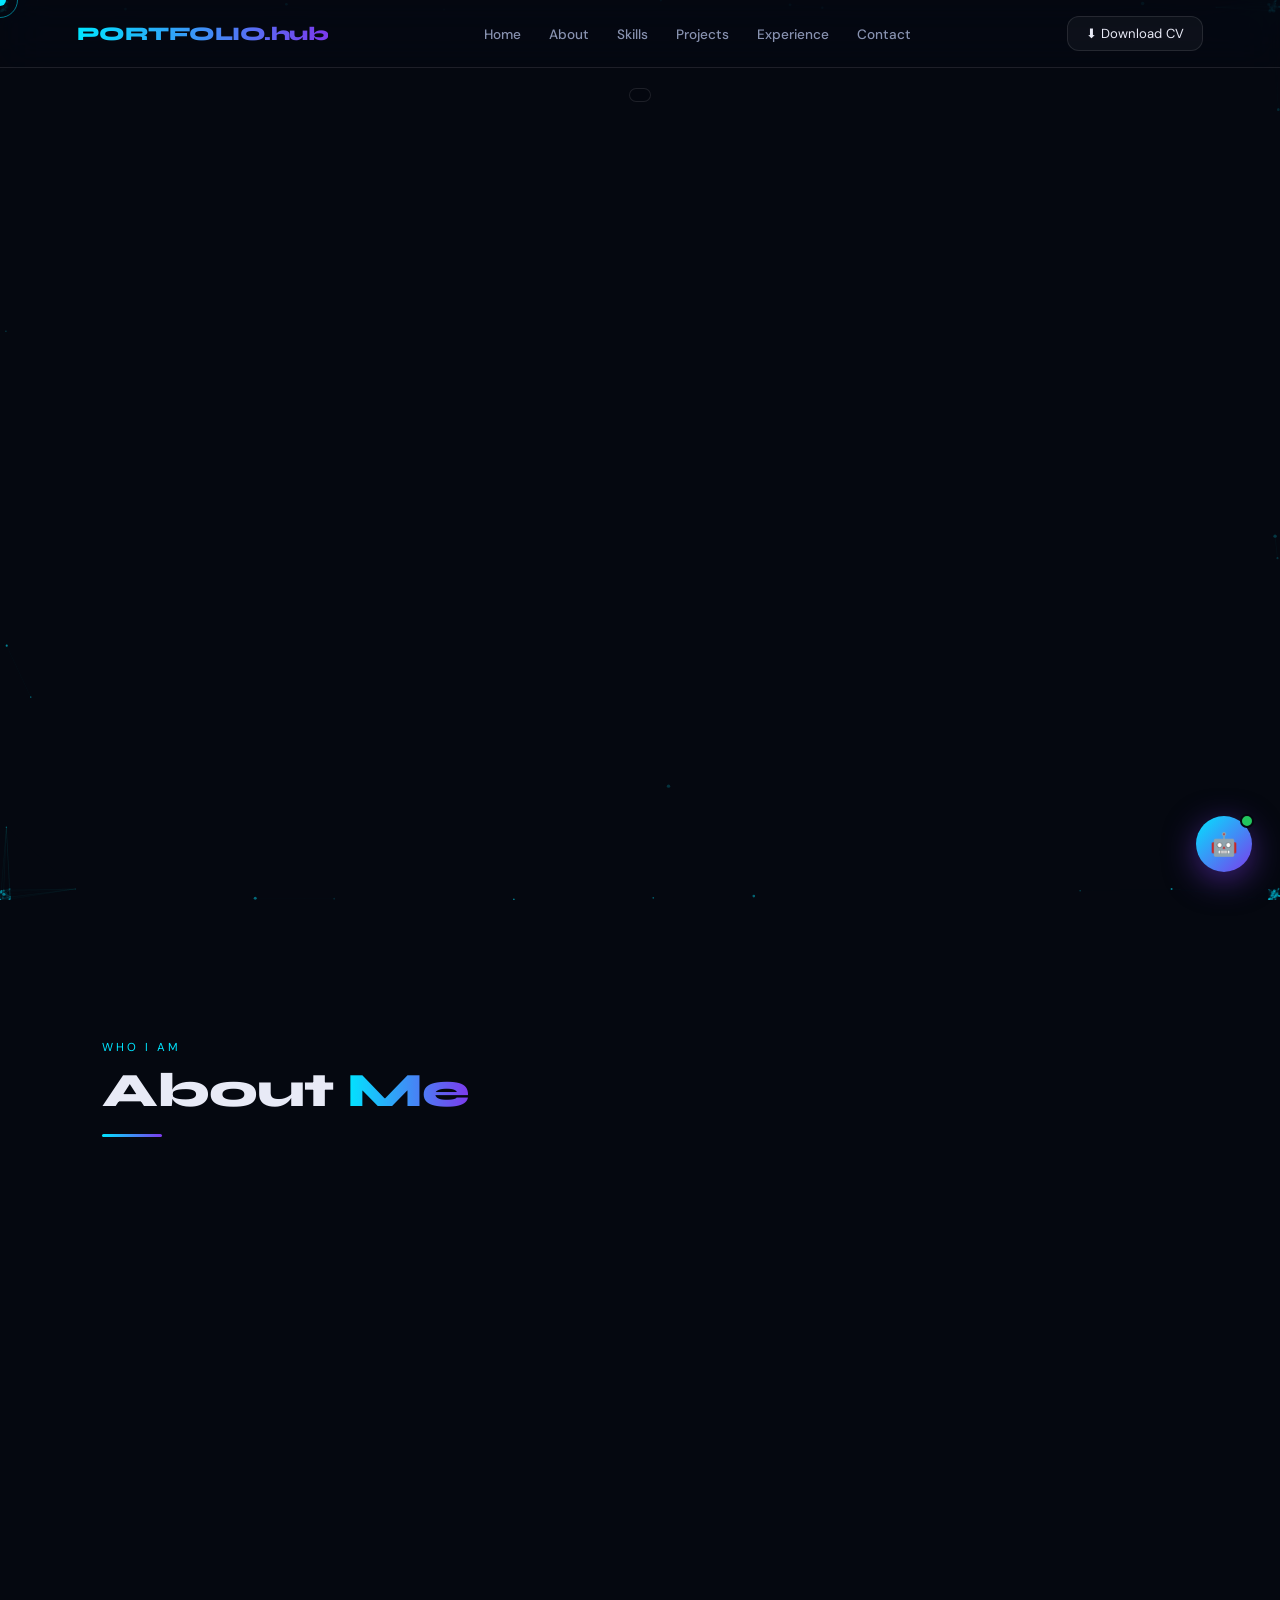
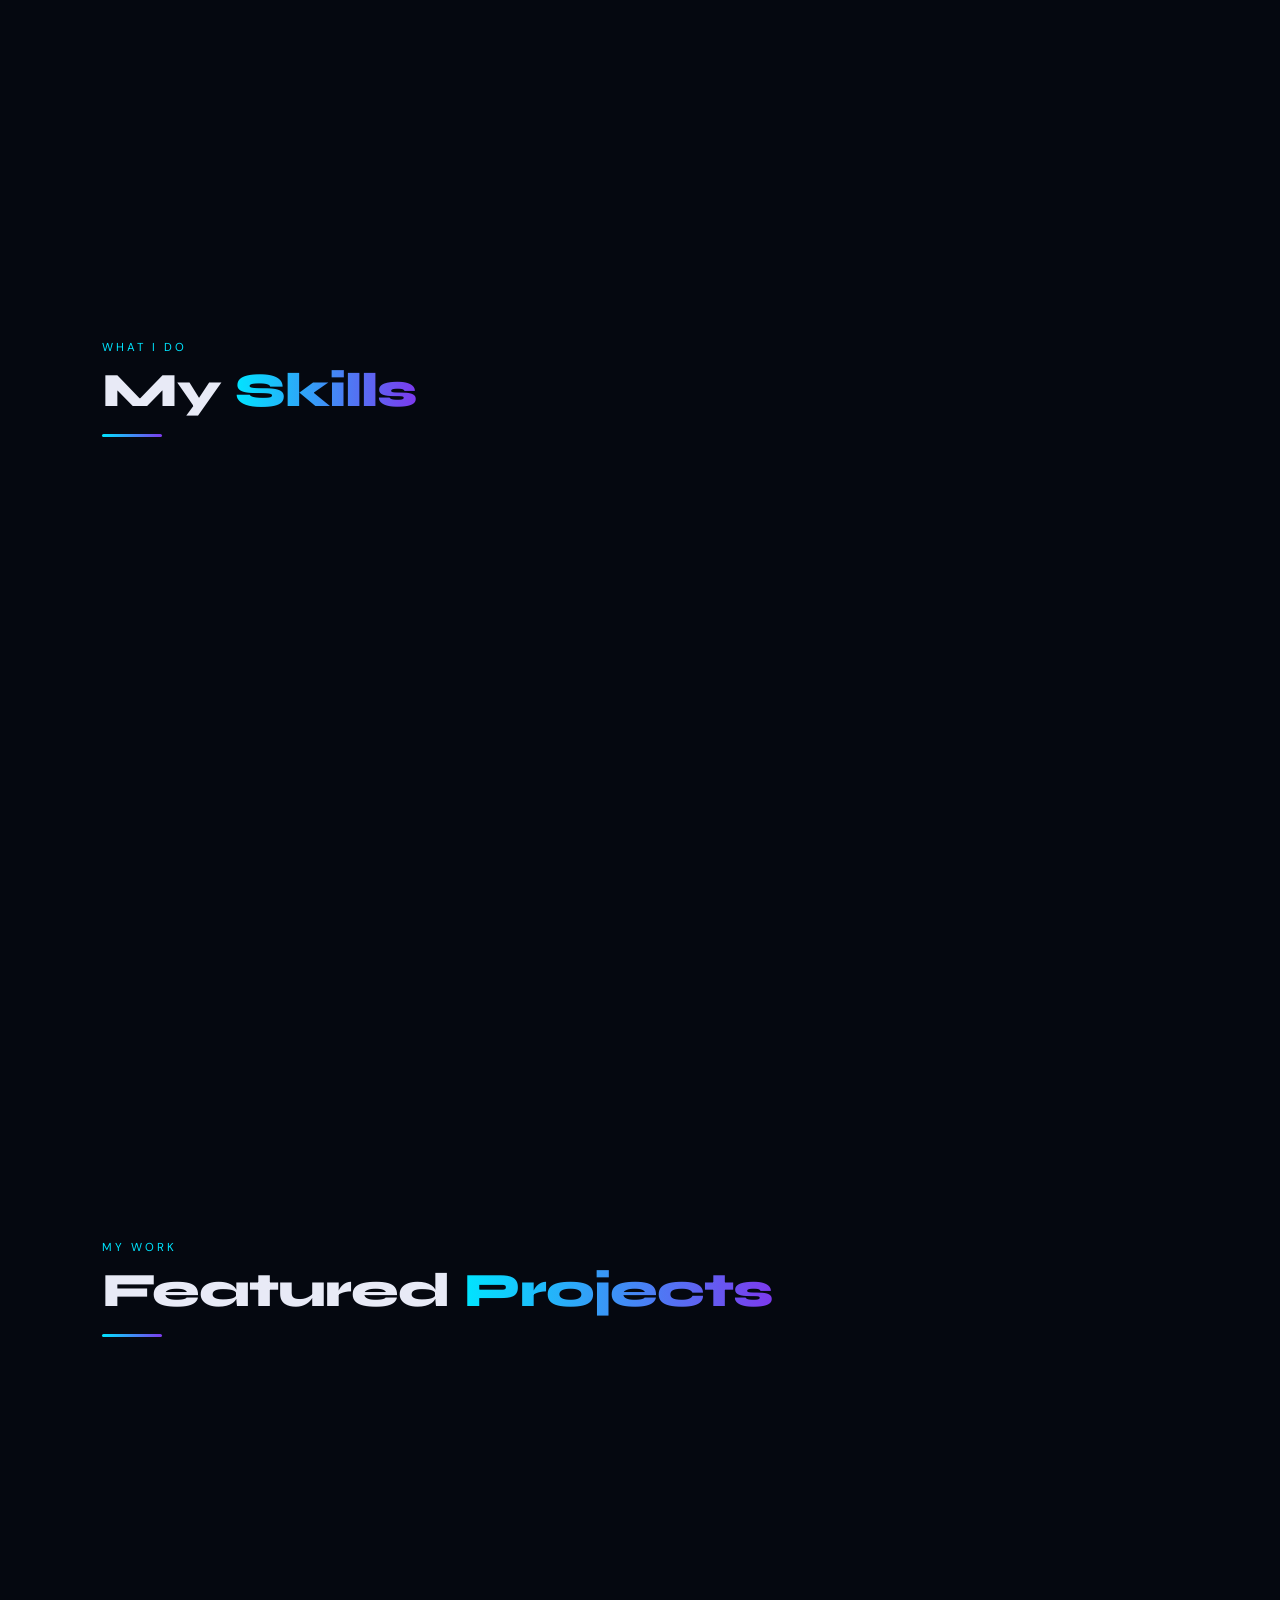
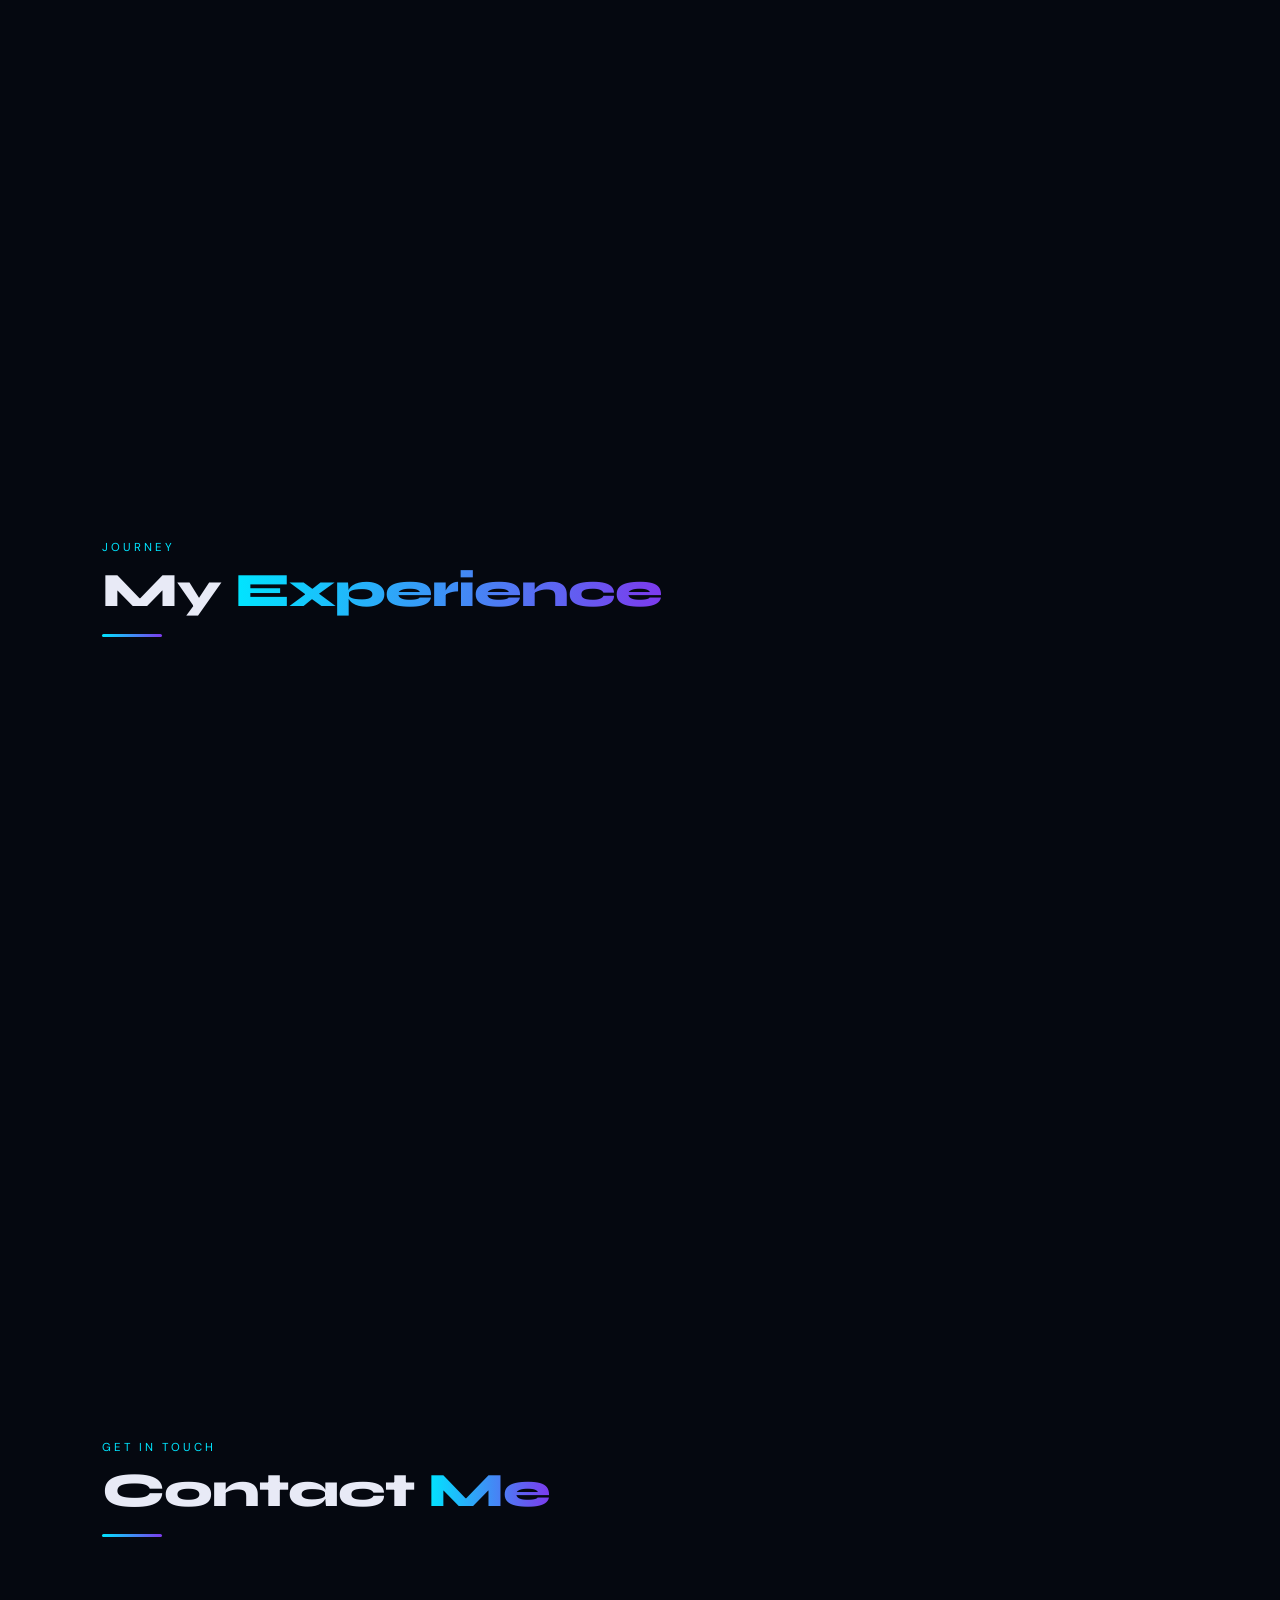
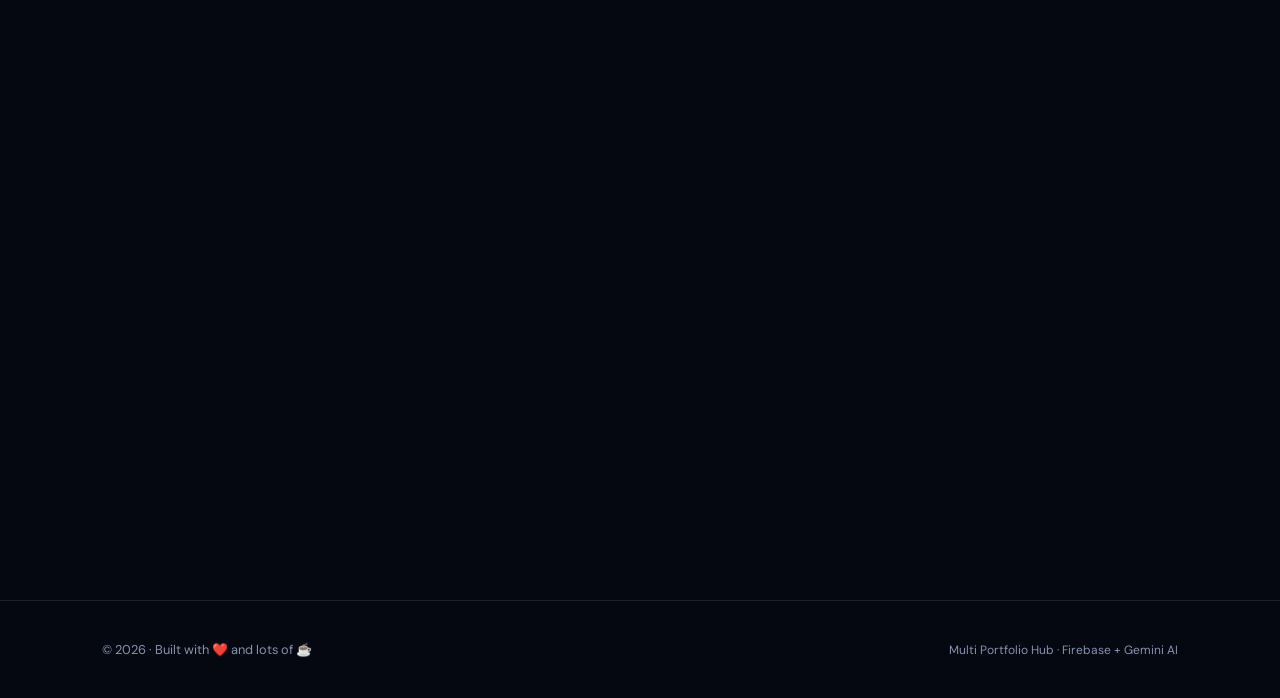
==== index.html @ cd13447d "Update index.html" ====
<!DOCTYPE html>
<html lang="en">

<head>
  <meta charset="UTF-8" />
  <meta name="viewport" content="width=device-width, initial-scale=1.0" />
  <title>Multi Portfolio — Futuristic CV Hub</title>
  <link rel="preconnect" href="https://fonts.googleapis.com">
  <link
    href="https://fonts.googleapis.com/css2?family=Syne:wght@400;600;700;800&family=DM+Sans:wght@300;400;500&display=swap"
    rel="stylesheet">
  <link rel="stylesheet" href="https://unpkg.com/aos@2.3.1/dist/aos.css" />
  <link rel="stylesheet" href="assets/css/style.css">
  <link rel="icon" type="image/png" href="assets/icon.jpg">
  <script src="https://www.gstatic.com/firebasejs/10.12.0/firebase-app-compat.js"></script>
  <script src="https://www.gstatic.com/firebasejs/10.12.0/firebase-firestore-compat.js"></script>
  <script src="https://cdn.jsdelivr.net/npm/@emailjs/browser@4/dist/email.min.js"></script>
</head>

<body>
  <div id="cursor"></div>
  <div id="cursor-ring"></div>
  <div id="progress"></div>
  <canvas id="particles"></canvas>

  <nav>
    <div class="nav-logo">PORTFOLIO.hub</div>
    <ul class="nav-links">
      <li><a href="#home">Home</a></li>
      <li><a href="#about">About</a></li>
      <li><a href="#skills">Skills</a></li>
      <li><a href="#projects">Projects</a></li>
      <li><a href="#experience">Experience</a></li>
      <li><a href="#contact">Contact</a></li>
    </ul>
    <button class="btn-ghost" id="dl-cv-btn">⬇ Download CV</button>
  </nav>

  <div class="profile-switcher" id="switcher"></div>

  <div class="profile-content" id="profile-content">
    <section id="home">
      <div class="hero-section">
        <div data-aos="fade-up">
          <div class="hero-badge"><span></span><span id="h-status">Available for work</span></div>
          <h1 class="hero-name">
            <span class="line"><span class="inner" id="h-first"></span></span>
            <span class="line"><span class="inner inner-2" id="h-last"></span></span>
          </h1>
          <p class="hero-role" id="h-role"></p>
          <div class="typing-wrap" id="typing"></div>
          <p class="hero-desc" id="h-desc"></p>
          <div class="hero-cta">
            <a class="btn-primary" href="#contact">Hire Me 🚀</a>
            <button class="btn-ghost" id="dl-cv-btn2">Download CV</button>
          </div>
          <div class="hero-stats" id="h-stats"></div>
        </div>
        <div class="id-wrap" data-aos="zoom-in" data-aos-delay="200">
          <div class="card-container">
            <div class="id-card">
              <div class="id-hologram"></div>
              <div class="id-photo" id="id-photo-wrap">👤
                <img id="id-photo-img" src="" alt="">
              </div>
              <div class="id-info">
                <div class="id-name" id="id-name"></div>
                <div class="id-role-card" id="id-role-card"></div>
                <div class="id-bottom">
                  <div class="id-tag" id="id-tag"></div>
                </div>
              </div>
              <div class="id-glow"></div>
            </div>
          </div>
        </div>
      </div>
    </section>

    <section id="about">
      <div class="section-label">Who I Am</div>
      <h2 class="section-title">About <span class="grad">Me</span></h2>
      <div class="section-sep"></div>
      <div class="about-grid">
        <div class="glass-card" data-aos="fade-right">
          <p class="about-text" id="a-text"></p>
        </div>
        <div class="glass-card" data-aos="fade-left">
          <div id="a-edu"></div>
        </div>
      </div>
    </section>

    <section id="skills">
      <div class="section-label">What I Do</div>
      <h2 class="section-title">My <span class="grad">Skills</span></h2>
      <div class="section-sep"></div>
      <div class="skills-grid" id="skills-grid"></div>
    </section>

    <section id="projects">
      <div class="section-label">My Work</div>
      <h2 class="section-title">Featured <span class="grad">Projects</span></h2>
      <div class="section-sep"></div>
      <div class="project-filter" id="proj-filter"></div>
      <div class="projects-grid" id="projects-grid"></div>
    </section>

    <section id="experience">
      <div class="section-label">Journey</div>
      <h2 class="section-title">My <span class="grad">Experience</span></h2>
      <div class="section-sep"></div>
      <div class="timeline" id="exp-timeline"></div>
    </section>

    <section id="contact">
      <div class="section-label">Get In Touch</div>
      <h2 class="section-title">Contact <span class="grad">Me</span></h2>
      <div class="section-sep"></div>
      <div class="contact-grid">
        <div data-aos="fade-right">
          <div class="contact-info">
            <h3>Let's build something <br>amazing together 🚀</h3>
            <p>Have a project in mind or just want to connect? Drop me a message — I respond within 24 hours.</p>
          </div>
          <div class="contact-links" id="c-links"></div>
        </div>
        <div class="glass-card" data-aos="fade-left">
          <form id="contact-form" onsubmit="return false">
            <div class="form-group"><label>Your Name</label><input id="cf-name" placeholder="John Doe" required></div>
            <div class="form-group"><label>Email</label><input type="email" id="cf-email" placeholder="john@email.com"
                required></div>
            <div class="form-group"><label>Subject</label><input id="cf-subject" placeholder="Project Inquiry"></div>
            <div class="form-group"><label>Message</label><textarea id="cf-msg" rows="5"
                placeholder="Tell me about your project..." required></textarea></div>
            <button class="btn-primary" type="submit" id="send-btn"
              style="width:100%;padding:14px;font-size:0.9rem;text-align:center">Send Message ✈️</button>
          </form>
        </div>
      </div>
    </section>
  </div>

  <footer>
    <p>© 2026 <span class="footer-grad" id="footer-name"></span> · Built with ❤️ and lots of ☕</p>
    <p style="font-size:.75rem;color:var(--muted)">Multi Portfolio Hub · Firebase + Gemini AI</p>
  </footer>

  <div class="toast" id="toast"></div>

  <button id="chat-toggle" onclick="toggleChat()">
    🤖<div class="chat-badge"></div>
  </button>
  <div id="chat-panel">
    <div class="chat-head">
      <div class="chat-avatar">🤖</div>
      <div class="chat-head-info">
        <h4>AI Assistant</h4>
        <span>● Online · Ask me anything</span>
      </div>
      <button class="chat-close" onclick="toggleChat()">✕</button>
    </div>
    <div class="chat-messages" id="chat-messages"></div>
    <div class="chat-suggestions">
      <button class="chat-sugg" onclick="askSugg(this)">Skills mereka apa?</button>
      <button class="chat-sugg" onclick="askSugg(this)">Ceritain projectnya</button>
      <button class="chat-sugg" onclick="askSugg(this)">Cara kontak?</button>
      <button class="chat-sugg" onclick="askSugg(this)">Siapa paling jago IoT?</button>
    </div>
    <div class="chat-input-area">
      <input id="chat-input" placeholder="Tanya tentang portfolio ini..." onkeydown="if(event.key==='Enter')sendChat()">
      <button class="chat-send" onclick="sendChat()">➤</button>
    </div>
  </div>

  <script src="https://unpkg.com/aos@2.3.1/dist/aos.js"></script>
  <script src="assets/js/script.js"></script>
</body>

</html>
---- assets/css/style.css ----
:root {
  --bg: #050810;
  --surface: rgba(255, 255, 255, 0.04);
  --border: rgba(255, 255, 255, 0.10);
  --text: #e8eaf6;
  --muted: #8892b0;
  --accent1: #00e5ff;
  --accent2: #7c3aed;
  --accent3: #f472b6;
  --card-bg: rgba(14, 18, 35, 0.85);
  --font-display: 'Syne', sans-serif;
  --font-body: 'DM Sans', sans-serif;
  --glow: 0 0 40px rgba(0, 229, 255, 0.18);
}

*,
*::before,
*::after {
  margin: 0;
  padding: 0;
  box-sizing: border-box;
}

html {
  scroll-behavior: smooth;
}

body {
  font-family: var(--font-body);
  background: var(--bg);
  color: var(--text);
  overflow-x: hidden;
  cursor: none;
}

#cursor {
  position: fixed;
  width: 12px;
  height: 12px;
  border-radius: 50%;
  background: var(--accent1);
  pointer-events: none;
  z-index: 9999;
  transform: translate(-50%, -50%);
  transition: width .2s, height .2s, background .2s;
  mix-blend-mode: screen;
}

#cursor-ring {
  position: fixed;
  width: 36px;
  height: 36px;
  border-radius: 50%;
  border: 1.5px solid rgba(0, 229, 255, 0.5);
  pointer-events: none;
  z-index: 9998;
  transform: translate(-50%, -50%);
  transition: all .12s ease;
}

body:has(a:hover) #cursor,
body:has(button:hover) #cursor {
  width: 24px;
  height: 24px;
  background: var(--accent3);
}

#particles {
  position: fixed;
  inset: 0;
  z-index: -1;
}

#progress {
  position: fixed;
  top: 0;
  left: 0;
  height: 2px;
  background: linear-gradient(90deg, var(--accent1), var(--accent2), var(--accent3));
  width: 0;
  z-index: 1000;
  transition: width .1s;
}

nav {
  position: fixed;
  top: 0;
  width: 100%;
  z-index: 500;
  display: flex;
  justify-content: space-between;
  align-items: center;
  padding: 16px 6%;
  backdrop-filter: blur(20px) saturate(160%);
  background: rgba(5, 8, 16, 0.7);
  border-bottom: 1px solid var(--border);
}

.nav-logo {
  font-family: var(--font-display);
  font-size: 1.2rem;
  font-weight: 800;
  background: linear-gradient(90deg, var(--accent1), var(--accent2));
  -webkit-background-clip: text;
  color: transparent;
  letter-spacing: -0.5px;
}

.nav-links {
  display: flex;
  gap: 28px;
  list-style: none;
}

.nav-links a {
  color: var(--muted);
  text-decoration: none;
  font-size: 0.85rem;
  font-weight: 500;
  transition: color .25s;
}

.nav-links a:hover {
  color: var(--accent1);
}

.btn-ghost {
  padding: 8px 18px;
  border: 1px solid var(--border);
  border-radius: 12px;
  background: var(--surface);
  color: var(--text);
  text-decoration: none;
  font-size: 0.82rem;
  font-family: var(--font-body);
  cursor: pointer;
  transition: .3s;
}

.btn-ghost:hover {
  border-color: var(--accent1);
  box-shadow: 0 0 20px rgba(0, 229, 255, 0.2);
  color: var(--accent1);
}

.btn-primary {
  padding: 8px 18px;
  border-radius: 12px;
  background: linear-gradient(135deg, var(--accent1), var(--accent2));
  color: #fff;
  font-size: 0.82rem;
  font-family: var(--font-body);
  cursor: pointer;
  border: none;
  transition: .3s;
  text-decoration: none;
  display: inline-block;
}

.btn-primary:hover {
  transform: translateY(-2px);
  box-shadow: 0 8px 30px rgba(124, 58, 237, 0.4);
}

.profile-switcher {
  position: fixed;
  left: 50%;
  transform: translateX(-50%);
  top: 88px;
  z-index: 490;
  display: flex;
  gap: 8px;
  padding: 6px 10px;
  background: rgba(5, 8, 16, 0.85);
  backdrop-filter: blur(20px);
  border: 1px solid var(--border);
  border-radius: 20px;
}

.profile-btn {
  display: flex;
  align-items: center;
  gap: 8px;
  padding: 7px 16px;
  border-radius: 14px;
  border: 1px solid transparent;
  background: transparent;
  color: var(--muted);
  font-family: var(--font-body);
  font-size: 0.8rem;
  font-weight: 500;
  cursor: pointer;
  transition: .3s;
}

.profile-btn .avatar {
  width: 26px;
  height: 26px;
  border-radius: 50%;
  object-fit: cover;
  border: 2px solid transparent;
  transition: .3s;
  background: rgba(255, 255, 255, 0.1);
}

.profile-btn.active {
  background: var(--surface);
  border-color: var(--accent1);
  color: var(--accent1);
}

.profile-btn.active .avatar {
  border-color: var(--accent1);
}

.profile-btn:hover:not(.active) {
  color: var(--text);
}

section {
  min-height: 100vh;
  padding: 140px 8% 80px;
  position: relative;
}

.hero-section {
  display: grid;
  grid-template-columns: 1fr 1fr;
  gap: 60px;
  align-items: center;
}

.hero-badge {
  display: inline-flex;
  align-items: center;
  gap: 8px;
  padding: 6px 14px;
  border: 1px solid var(--border);
  border-radius: 99px;
  font-size: 0.75rem;
  color: var(--muted);
  margin-bottom: 20px;
}

.hero-badge span {
  width: 6px;
  height: 6px;
  border-radius: 50%;
  background: #22c55e;
  animation: pulse-dot 2s infinite;
}

@keyframes pulse-dot {

  0%,
  100% {
    opacity: 1;
    transform: scale(1)
  }

  50% {
    opacity: .5;
    transform: scale(1.4)
  }
}

.hero-name {
  font-family: var(--font-display);
  font-size: clamp(2.8rem, 6vw, 5.5rem);
  font-weight: 800;
  line-height: 1.0;
  letter-spacing: -2px;
}

.hero-name .line {
  overflow: hidden;
  display: block;
}

.hero-name .inner {
  display: block;
  transform: translateY(110%);
  animation: slideUp .8s cubic-bezier(.16, 1, .3, 1) forwards;
}

.hero-name .inner-2 {
  animation-delay: .1s;
}

@keyframes slideUp {
  to {
    transform: translateY(0);
  }
}

.hero-role {
  font-size: 1rem;
  color: var(--muted);
  margin: 14px 0 8px;
  font-weight: 300;
}

.typing-wrap {
  font-family: var(--font-display);
  font-size: 1.3rem;
  font-weight: 700;
  color: var(--accent1);
  min-height: 34px;
}

.hero-desc {
  font-size: 0.95rem;
  color: var(--muted);
  line-height: 1.7;
  margin-top: 10px;
  max-width: 500px;
}

.hero-cta {
  display: flex;
  gap: 12px;
  margin-top: 28px;
  flex-wrap: wrap;
}

.hero-stats {
  display: flex;
  gap: 32px;
  margin-top: 36px;
  padding-top: 28px;
  border-top: 1px solid var(--border);
}

.stat {
  text-align: center;
}

.stat-num {
  font-family: var(--font-display);
  font-size: 1.8rem;
  font-weight: 800;
  color: var(--accent1);
}

.stat-label {
  font-size: 0.72rem;
  color: var(--muted);
  margin-top: 2px;
  text-transform: uppercase;
  letter-spacing: 1px;
}

.id-wrap {
  perspective: 1400px;
  display: flex;
  justify-content: center;
  align-items: center;
}

.card-container {
  position: relative;
  animation: float 5s ease-in-out infinite;
}

@keyframes float {

  0%,
  100% {
    transform: translateY(0) rotateY(-4deg)
  }

  50% {
    transform: translateY(-18px) rotateY(4deg)
  }
}

.id-card {
  width: 300px;
  padding: 22px;
  border-radius: 28px;
  background: linear-gradient(135deg, rgba(14, 18, 40, 0.95), rgba(20, 26, 54, 0.95));
  border: 1px solid rgba(0, 229, 255, 0.2);
  backdrop-filter: blur(20px);
  box-shadow: 0 0 60px rgba(0, 229, 255, 0.1), 0 40px 80px rgba(0, 0, 0, 0.5);
  position: relative;
  overflow: hidden;
}

.id-card::before {
  content: '';
  position: absolute;
  top: -50%;
  left: -50%;
  width: 200%;
  height: 200%;
  background: conic-gradient(transparent 0deg, rgba(0, 229, 255, 0.05) 60deg, transparent 120deg);
  animation: cardRotate 8s linear infinite;
}

@keyframes cardRotate {
  to {
    transform: rotate(360deg)
  }
}

.id-hologram {
  position: absolute;
  top: 0;
  right: 0;
  width: 120px;
  height: 120px;
  background: conic-gradient(rgba(0, 229, 255, 0.08), rgba(124, 58, 237, 0.08), rgba(244, 114, 182, 0.08), rgba(0, 229, 255, 0.08));
  border-radius: 0 28px 0 50%;
  opacity: .6;
}

.id-photo {
  height: 220px;
  border-radius: 18px;
  overflow: hidden;
  margin-bottom: 16px;
  position: relative;
  z-index: 1;
  background: linear-gradient(135deg, #0f172a, #1e1b4b);
  display: flex;
  align-items: center;
  justify-content: center;
  font-size: 4rem;
}

.id-photo img {
  width: 100%;
  height: 100%;
  object-fit: cover;
  object-position: top;
  position: absolute;
  inset: 0;
}

.id-info {
  position: relative;
  z-index: 1;
}

.id-name {
  font-family: var(--font-display);
  font-size: 1.1rem;
  font-weight: 700;
}

.id-role-card {
  font-size: 0.75rem;
  color: var(--accent1);
  margin-top: 2px;
}

.id-bottom {
  display: flex;
  justify-content: space-between;
  align-items: center;
  margin-top: 16px;
}

.id-tag {
  font-size: 0.65rem;
  color: var(--muted);
  letter-spacing: 1px;
  background: rgba(255, 255, 255, 0.04);
  padding: 4px 8px;
  border-radius: 6px;
}

.id-glow {
  position: absolute;
  bottom: -30px;
  left: 50%;
  transform: translateX(-50%);
  width: 60%;
  height: 60px;
  background: var(--accent2);
  filter: blur(40px);
  opacity: .25;
}

.section-label {
  font-size: 0.72rem;
  text-transform: uppercase;
  letter-spacing: 3px;
  color: var(--accent1);
  margin-bottom: 10px;
}

.section-title {
  font-family: var(--font-display);
  font-size: clamp(2rem, 4vw, 3rem);
  font-weight: 800;
  letter-spacing: -1px;
  line-height: 1.1;
}

.section-title .grad {
  background: linear-gradient(90deg, var(--accent1), var(--accent2));
  -webkit-background-clip: text;
  color: transparent;
}

.section-sep {
  width: 60px;
  height: 3px;
  background: linear-gradient(90deg, var(--accent1), var(--accent2));
  border-radius: 99px;
  margin: 16px 0 40px;
}

.about-grid {
  display: grid;
  grid-template-columns: 1fr 1fr;
  gap: 32px;
}

.glass-card {
  background: var(--card-bg);
  border: 1px solid var(--border);
  border-radius: 24px;
  padding: 28px;
  backdrop-filter: blur(20px);
  transition: .4s;
}

.glass-card:hover {
  border-color: rgba(0, 229, 255, 0.3);
  box-shadow: var(--glow);
  transform: translateY(-4px);
}

.about-text {
  font-size: 0.95rem;
  color: var(--muted);
  line-height: 1.8;
}

.edu-item {
  display: flex;
  gap: 14px;
  align-items: flex-start;
  margin-bottom: 18px;
}

.edu-dot {
  width: 10px;
  height: 10px;
  border-radius: 50%;
  background: var(--accent1);
  margin-top: 5px;
  flex-shrink: 0;
  box-shadow: 0 0 12px var(--accent1);
}

.edu-year {
  font-size: 0.72rem;
  color: var(--accent1);
  font-weight: 600;
  margin-bottom: 4px;
}

.edu-title {
  font-size: 0.95rem;
  font-weight: 600;
}

.edu-sub {
  font-size: 0.8rem;
  color: var(--muted);
}

/* SKILLS — support emoji & image icon */
.skills-grid {
  display: grid;
  grid-template-columns: repeat(auto-fit, minmax(180px, 1fr));
  gap: 20px;
}

.skill-card {
  padding: 24px;
  border-radius: 20px;
  background: var(--card-bg);
  border: 1px solid var(--border);
  text-align: center;
  transition: .4s;
  position: relative;
  overflow: hidden;
}

.skill-card::after {
  content: '';
  position: absolute;
  inset: 0;
  background: linear-gradient(135deg, rgba(0, 229, 255, 0.06), transparent);
  opacity: 0;
  transition: .4s;
}

.skill-card:hover::after {
  opacity: 1;
}

.skill-card:hover {
  transform: translateY(-8px);
  border-color: rgba(0, 229, 255, 0.3);
  box-shadow: 0 20px 60px rgba(0, 229, 255, 0.1);
}

.skill-icon {
  width: 68px;
  height: 68px;
  border-radius: 16px;
  background: rgba(255, 255, 255, 0.05);
  display: flex;
  align-items: center;
  justify-content: center;
  margin: 0 auto 14px;
  font-size: 2rem;
  transition: .4s;
  overflow: hidden;
}

.skill-icon img {
  width: 100%;
  height: 100%;
  object-fit: contain;
  padding: 10px;
  filter: drop-shadow(0 0 8px rgba(0, 229, 255, .4));
  transition: .4s;
}

.skill-card:hover .skill-icon {
  transform: scale(1.1) rotate(5deg);
  background: rgba(0, 229, 255, 0.1);
}

.skill-card:hover .skill-icon img {
  filter: drop-shadow(0 0 14px rgba(0, 229, 255, .7));
}

.skill-name {
  font-family: var(--font-display);
  font-size: 0.9rem;
  font-weight: 700;
  margin-bottom: 12px;
}

.skill-bar {
  height: 4px;
  background: rgba(255, 255, 255, 0.06);
  border-radius: 99px;
  overflow: hidden;
}

.skill-bar-fill {
  height: 100%;
  background: linear-gradient(90deg, var(--accent1), var(--accent2));
  border-radius: 99px;
  width: 0;
  transition: width 1.5s cubic-bezier(.4, 0, .2, 1);
}

.skill-pct {
  font-size: 0.72rem;
  color: var(--accent1);
  margin-top: 6px;
  text-align: right;
}

/* PROJECTS */
.projects-grid {
  display: grid;
  grid-template-columns: repeat(auto-fit, minmax(280px, 1fr));
  gap: 24px;
}

.project-card {
  border-radius: 24px;
  background: var(--card-bg);
  border: 1px solid var(--border);
  overflow: hidden;
  transition: .4s;
}

.project-card:hover {
  transform: translateY(-10px);
  border-color: rgba(0, 229, 255, 0.35);
  box-shadow: 0 30px 70px rgba(0, 0, 0, 0.4), 0 0 40px rgba(0, 229, 255, 0.1);
}

.project-img {
  height: 170px;
  overflow: hidden;
  position: relative;
  background: linear-gradient(135deg, #0f172a, #1e1b4b);
  display: flex;
  align-items: center;
  justify-content: center;
  font-size: 3rem;
}

.project-img img {
  width: 100%;
  height: 100%;
  object-fit: cover;
  transition: transform .6s;
  position: absolute;
  inset: 0;
}

.project-card:hover .project-img img {
  transform: scale(1.08);
}

.project-overlay {
  position: absolute;
  inset: 0;
  background: linear-gradient(0deg, rgba(5, 8, 16, 0.8), transparent);
  z-index: 1;
}

.project-tag {
  position: absolute;
  top: 12px;
  right: 12px;
  padding: 4px 10px;
  border-radius: 8px;
  background: rgba(0, 0, 0, 0.5);
  backdrop-filter: blur(10px);
  font-size: 0.68rem;
  color: var(--accent1);
  border: 1px solid rgba(0, 229, 255, 0.2);
  z-index: 2;
}

.project-body {
  padding: 20px;
}

.project-title {
  font-family: var(--font-display);
  font-size: 1rem;
  font-weight: 700;
  margin-bottom: 8px;
}

.project-desc {
  font-size: 0.82rem;
  color: var(--muted);
  line-height: 1.6;
}

.project-links {
  display: flex;
  gap: 8px;
  margin-top: 14px;
}

.project-link {
  padding: 6px 14px;
  border-radius: 8px;
  font-size: 0.75rem;
  border: 1px solid var(--border);
  color: var(--muted);
  text-decoration: none;
  transition: .25s;
  background: var(--surface);
}

.project-link:hover {
  border-color: var(--accent1);
  color: var(--accent1);
}

.project-filter {
  display: flex;
  gap: 8px;
  margin-bottom: 28px;
  flex-wrap: wrap;
}

.filter-btn {
  padding: 6px 16px;
  border-radius: 99px;
  border: 1px solid var(--border);
  background: transparent;
  color: var(--muted);
  font-size: 0.78rem;
  font-family: var(--font-body);
  cursor: pointer;
  transition: .25s;
}

.filter-btn.active,
.filter-btn:hover {
  border-color: var(--accent1);
  color: var(--accent1);
  background: rgba(0, 229, 255, 0.06);
}

/* EXPERIENCE */
.timeline {
  position: relative;
  padding-left: 32px;
}

.timeline::before {
  content: '';
  position: absolute;
  left: 8px;
  top: 0;
  bottom: 0;
  width: 1px;
  background: linear-gradient(180deg, var(--accent1), transparent);
}

.tl-item {
  position: relative;
  margin-bottom: 32px;
}

.tl-dot {
  position: absolute;
  left: -28px;
  top: 6px;
  width: 12px;
  height: 12px;
  border-radius: 50%;
  background: var(--accent1);
  box-shadow: 0 0 16px var(--accent1);
}

.tl-date {
  font-size: 0.72rem;
  color: var(--accent1);
  font-weight: 600;
  text-transform: uppercase;
  letter-spacing: 1.5px;
  margin-bottom: 6px;
}

.tl-title {
  font-family: var(--font-display);
  font-size: 1.05rem;
  font-weight: 700;
}

.tl-company {
  font-size: 0.85rem;
  color: var(--muted);
  margin-bottom: 10px;
}

.tl-desc {
  font-size: 0.85rem;
  color: var(--muted);
  line-height: 1.7;
}

.tl-tags {
  display: flex;
  gap: 6px;
  flex-wrap: wrap;
  margin-top: 10px;
}

.tl-tag {
  padding: 3px 10px;
  border-radius: 6px;
  background: rgba(0, 229, 255, 0.06);
  border: 1px solid rgba(0, 229, 255, 0.15);
  font-size: 0.7rem;
  color: var(--accent1);
}

/* CONTACT */
.contact-grid {
  display: grid;
  grid-template-columns: 1fr 1fr;
  gap: 40px;
}

.contact-info h3 {
  font-family: var(--font-display);
  font-size: 1.4rem;
  font-weight: 700;
  margin-bottom: 12px;
}

.contact-info p {
  font-size: 0.9rem;
  color: var(--muted);
  line-height: 1.7;
  margin-bottom: 28px;
}

.contact-links {
  display: flex;
  flex-direction: column;
  gap: 12px;
}

.contact-link-item {
  display: flex;
  align-items: center;
  gap: 12px;
  padding: 14px 18px;
  border-radius: 16px;
  background: var(--card-bg);
  border: 1px solid var(--border);
  text-decoration: none;
  color: var(--text);
  transition: .3s;
}

.contact-link-item:hover {
  border-color: rgba(0, 229, 255, 0.3);
  transform: translateX(6px);
}

.ci-icon {
  width: 36px;
  height: 36px;
  border-radius: 10px;
  background: rgba(255, 255, 255, 0.06);
  display: flex;
  align-items: center;
  justify-content: center;
  font-size: 1.1rem;
  flex-shrink: 0;
  overflow: hidden;
}

.ci-icon img {
  width: 100%;
  height: 100%;
  object-fit: contain;
  padding: 6px;
  border-radius: 6px;
  transition: .3s;
}

.contact-link-item:hover .ci-icon img {
  transform: scale(1.1);
  filter: drop-shadow(0 0 6px rgba(0, 229, 255, 0.6));
}

.ci-label {
  font-size: 0.85rem;
  font-weight: 500;
}

.ci-text {
  font-size: 0.78rem;
  color: var(--muted);
}

.form-group {
  margin-bottom: 14px;
}

.form-group label {
  display: block;
  font-size: 0.75rem;
  color: var(--muted);
  margin-bottom: 6px;
  text-transform: uppercase;
  letter-spacing: 1px;
}

.form-group input,
.form-group textarea {
  width: 100%;
  padding: 13px 16px;
  border: 1px solid var(--border);
  border-radius: 14px;
  background: var(--card-bg);
  color: var(--text);
  font-family: var(--font-body);
  font-size: 0.9rem;
  outline: none;
  transition: .25s;
  resize: none;
}

.form-group input:focus,
.form-group textarea:focus {
  border-color: rgba(0, 229, 255, 0.4);
  box-shadow: 0 0 20px rgba(0, 229, 255, 0.08);
}

/* CHATBOT */
#chat-toggle {
  position: fixed;
  bottom: 28px;
  right: 28px;
  z-index: 800;
  width: 56px;
  height: 56px;
  border-radius: 50%;
  background: linear-gradient(135deg, var(--accent1), var(--accent2));
  border: none;
  cursor: pointer;
  display: flex;
  align-items: center;
  justify-content: center;
  box-shadow: 0 8px 32px rgba(124, 58, 237, 0.5);
  transition: .3s;
  font-size: 1.4rem;
  color: white;
}

#chat-toggle:hover {
  transform: scale(1.1) rotate(10deg);
  box-shadow: 0 12px 40px rgba(124, 58, 237, 0.7);
}

#chat-toggle .chat-badge {
  position: absolute;
  top: -2px;
  right: -2px;
  width: 14px;
  height: 14px;
  border-radius: 50%;
  background: #22c55e;
  border: 2px solid var(--bg);
  animation: pulse-dot 2s infinite;
}

#chat-panel {
  position: fixed;
  bottom: 96px;
  right: 28px;
  z-index: 800;
  width: 360px;
  height: 520px;
  border-radius: 28px;
  background: rgba(8, 12, 26, 0.97);
  border: 1px solid var(--border);
  backdrop-filter: blur(24px);
  display: flex;
  flex-direction: column;
  transform: scale(0.8) translateY(30px);
  opacity: 0;
  pointer-events: none;
  transition: .35s cubic-bezier(.34, 1.56, .64, 1);
  box-shadow: 0 40px 80px rgba(0, 0, 0, 0.6), 0 0 60px rgba(124, 58, 237, 0.15);
}

#chat-panel.open {
  transform: scale(1) translateY(0);
  opacity: 1;
  pointer-events: all;
}

.chat-head {
  padding: 18px 20px;
  border-bottom: 1px solid var(--border);
  display: flex;
  align-items: center;
  gap: 12px;
}

.chat-avatar {
  width: 38px;
  height: 38px;
  border-radius: 50%;
  background: linear-gradient(135deg, var(--accent1), var(--accent2));
  display: flex;
  align-items: center;
  justify-content: center;
  font-size: 1rem;
}

.chat-head-info h4 {
  font-family: var(--font-display);
  font-size: 0.9rem;
  font-weight: 700;
}

.chat-head-info span {
  font-size: 0.72rem;
  color: #22c55e;
}

.chat-close {
  margin-left: auto;
  background: none;
  border: none;
  color: var(--muted);
  cursor: pointer;
  font-size: 1.1rem;
  padding: 4px;
  transition: color .2s;
}

.chat-close:hover {
  color: var(--text);
}

.chat-messages {
  flex: 1;
  overflow-y: auto;
  padding: 16px;
  display: flex;
  flex-direction: column;
  gap: 12px;
}

.chat-messages::-webkit-scrollbar {
  width: 4px;
}

.chat-messages::-webkit-scrollbar-thumb {
  background: var(--border);
  border-radius: 99px;
}

.msg {
  max-width: 85%;
  padding: 10px 14px;
  border-radius: 16px;
  font-size: 0.83rem;
  line-height: 1.55;
  animation: msgIn .3s ease;
  word-break: break-word;
}

@keyframes msgIn {
  from {
    opacity: 0;
    transform: translateY(8px)
  }

  to {
    opacity: 1;
    transform: translateY(0)
  }
}

.msg-bot {
  background: rgba(255, 255, 255, 0.05);
  border: 1px solid var(--border);
  align-self: flex-start;
  border-bottom-left-radius: 4px;
}

.msg-user {
  background: linear-gradient(135deg, var(--accent2), #4f46e5);
  align-self: flex-end;
  border-bottom-right-radius: 4px;
  color: #fff;
}

.msg-typing {
  display: flex;
  gap: 5px;
  align-items: center;
  padding: 14px 16px;
}

.msg-typing span {
  width: 6px;
  height: 6px;
  border-radius: 50%;
  background: var(--muted);
  animation: bounce 1.2s infinite;
}

.msg-typing span:nth-child(2) {
  animation-delay: .2s;
}

.msg-typing span:nth-child(3) {
  animation-delay: .4s;
}

@keyframes bounce {

  0%,
  80%,
  100% {
    transform: scale(0.8);
    opacity: .5
  }

  40% {
    transform: scale(1.2);
    opacity: 1
  }
}

.chat-input-area {
  padding: 14px 16px;
  border-top: 1px solid var(--border);
  display: flex;
  gap: 8px;
}

.chat-input-area input {
  flex: 1;
  padding: 10px 14px;
  border: 1px solid var(--border);
  border-radius: 12px;
  background: var(--surface);
  color: var(--text);
  font-family: var(--font-body);
  font-size: 0.83rem;
  outline: none;
  transition: .25s;
}

.chat-input-area input:focus {
  border-color: rgba(0, 229, 255, 0.4);
}

.chat-send {
  width: 38px;
  height: 38px;
  border-radius: 10px;
  background: linear-gradient(135deg, var(--accent1), var(--accent2));
  border: none;
  cursor: pointer;
  display: flex;
  align-items: center;
  justify-content: center;
  font-size: 1rem;
  transition: .25s;
}

.chat-send:hover {
  transform: scale(1.05);
}

.chat-suggestions {
  display: flex;
  gap: 6px;
  padding: 0 16px 10px;
  flex-wrap: wrap;
}

.chat-sugg {
  padding: 5px 10px;
  border-radius: 8px;
  border: 1px solid var(--border);
  background: transparent;
  color: var(--muted);
  font-size: 0.7rem;
  font-family: var(--font-body);
  cursor: pointer;
  transition: .2s;
}

.chat-sugg:hover {
  border-color: var(--accent1);
  color: var(--accent1);
}

.profile-content {
  transition: opacity .4s, transform .4s;
}

.profile-content.switching {
  opacity: 0;
  transform: translateY(20px);
}

::-webkit-scrollbar {
  width: 6px;
}

::-webkit-scrollbar-track {
  background: var(--bg);
}

::-webkit-scrollbar-thumb {
  background: rgba(255, 255, 255, 0.1);
  border-radius: 99px;
}

::-webkit-scrollbar-thumb:hover {
  background: rgba(0, 229, 255, 0.3);
}

.toast {
  position: fixed;
  bottom: 96px;
  left: 50%;
  transform: translateX(-50%) translateY(20px);
  padding: 12px 24px;
  background: rgba(14, 18, 40, 0.95);
  border: 1px solid var(--border);
  border-radius: 14px;
  font-size: 0.85rem;
  z-index: 900;
  opacity: 0;
  transition: .3s;
  pointer-events: none;
  backdrop-filter: blur(20px);
  white-space: nowrap;
}

.toast.show {
  opacity: 1;
  transform: translateX(-50%) translateY(0);
}

.toast.success {
  border-color: rgba(34, 197, 94, 0.4);
  color: #22c55e;
}

.toast.error {
  border-color: rgba(248, 113, 113, 0.4);
  color: #f87171;
}

footer {
  padding: 40px 8%;
  border-top: 1px solid var(--border);
  display: flex;
  justify-content: space-between;
  align-items: center;
  flex-wrap: wrap;
  gap: 16px;
}

footer p {
  font-size: 0.8rem;
  color: var(--muted);
}

.footer-grad {
  background: linear-gradient(90deg, var(--accent1), var(--accent2));
  -webkit-background-clip: text;
  color: transparent;
  font-weight: 600;
}

@media (max-width:900px) {

  .hero-section,
  .about-grid,
  .contact-grid {
    grid-template-columns: 1fr;
  }

  .id-wrap {
    display: none;
  }

  nav ul {
    display: none;
  }

  .profile-switcher {
    top: auto;
    bottom: 110px;
    width: calc(100% - 32px);
    overflow-x: auto;
  }

  #chat-panel {
    width: calc(100vw - 32px);
    right: 16px;
  }
}
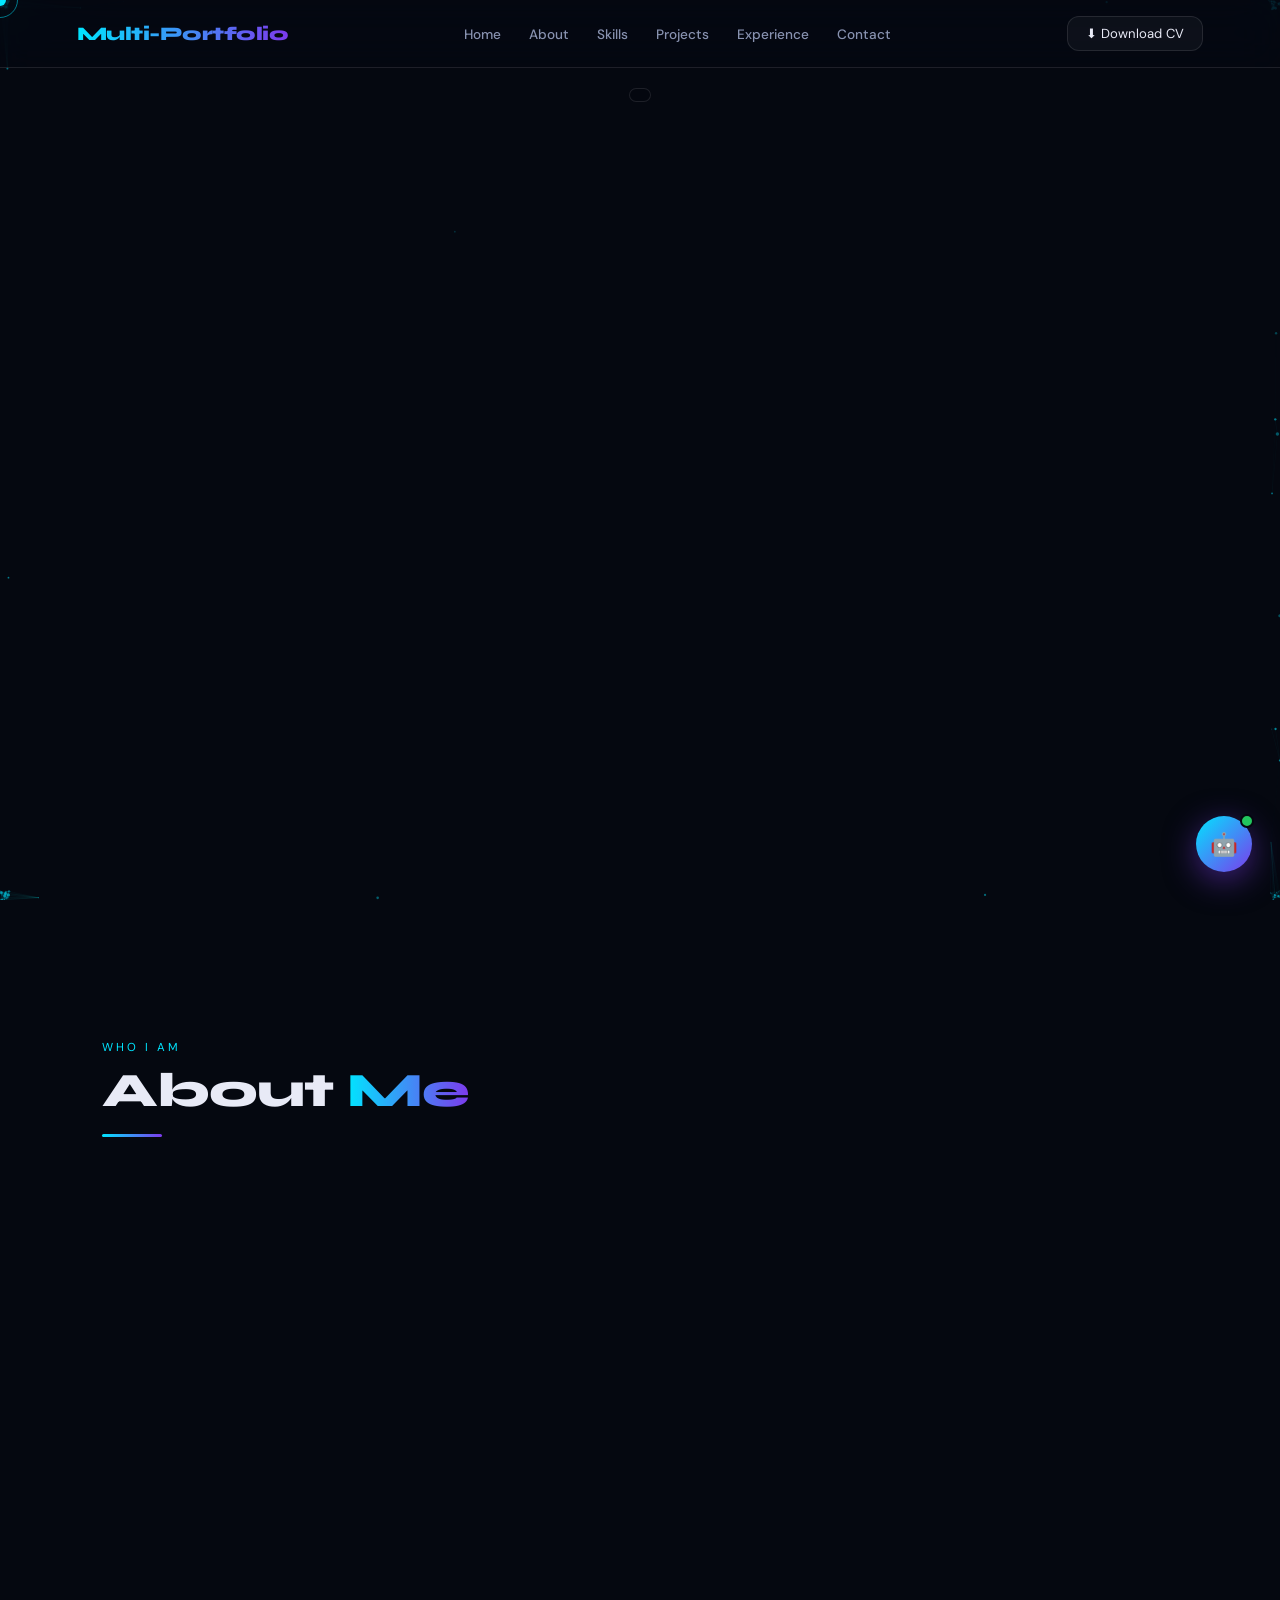
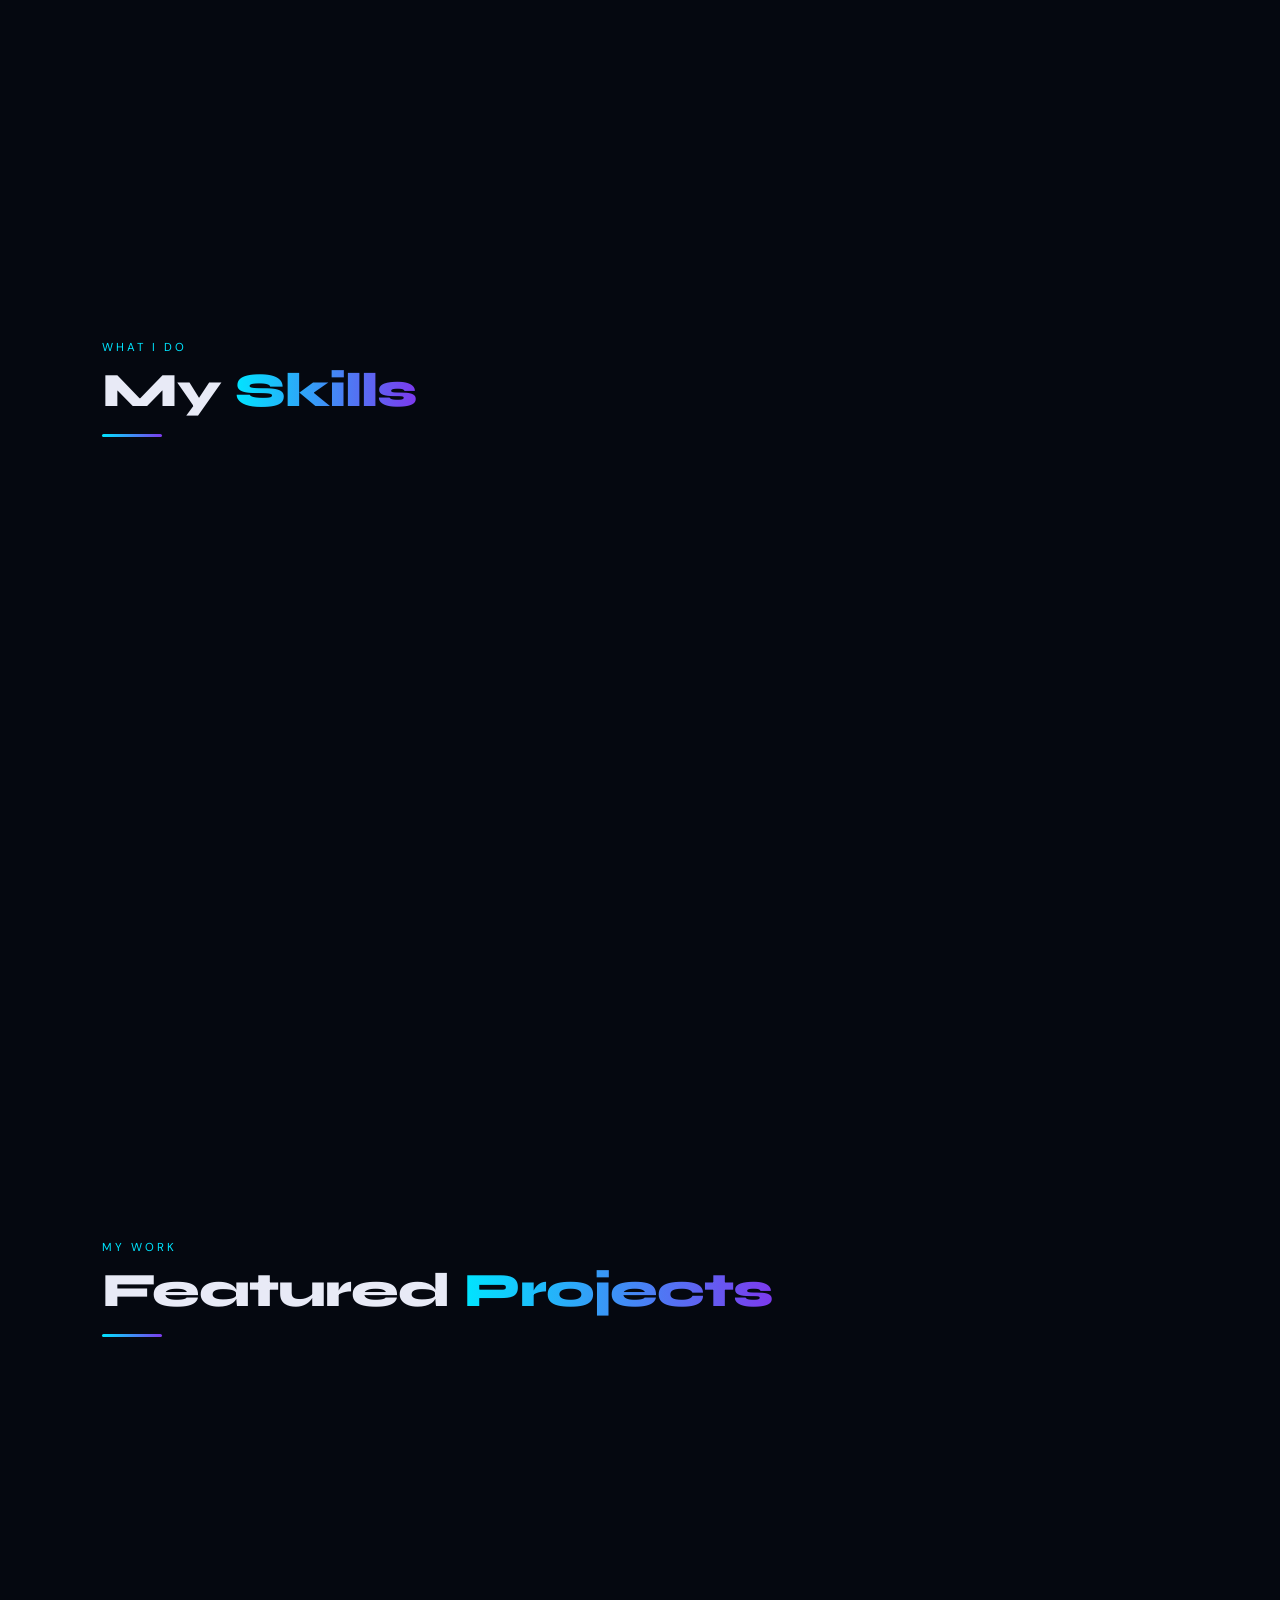
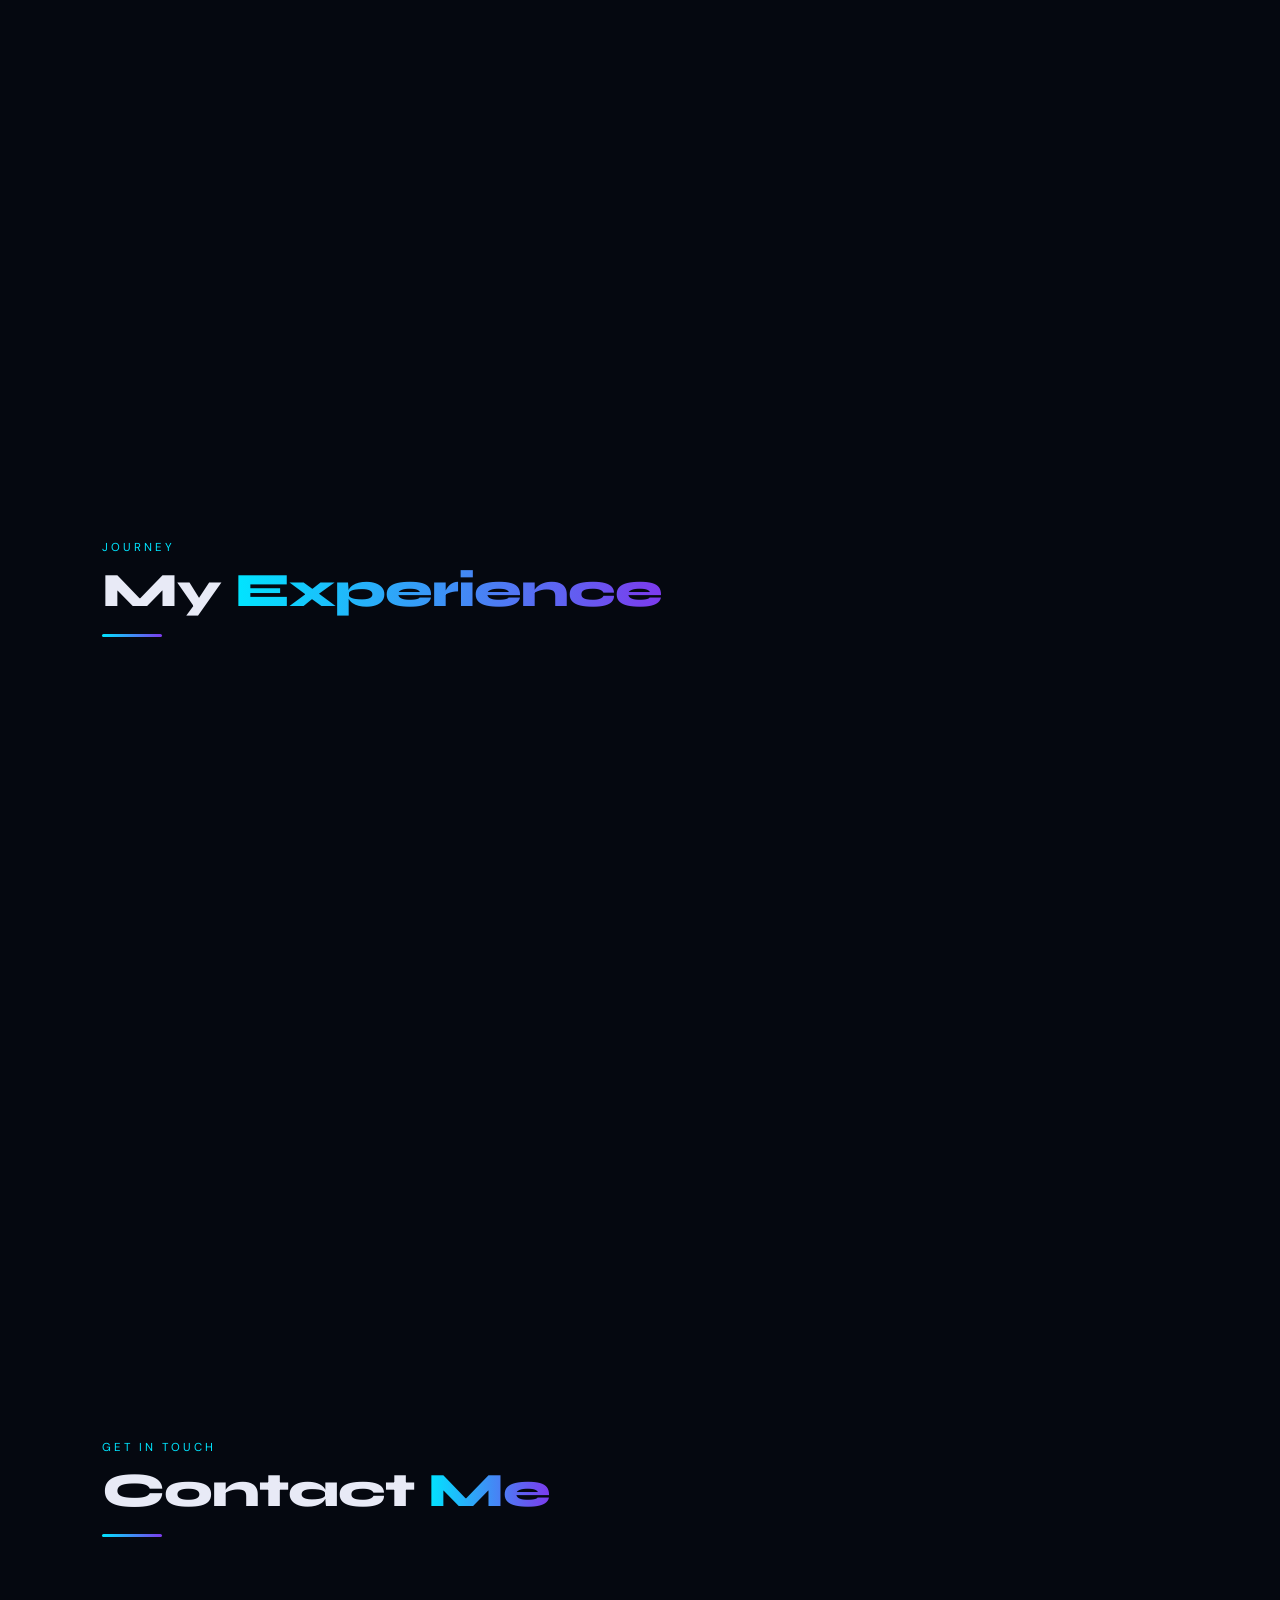
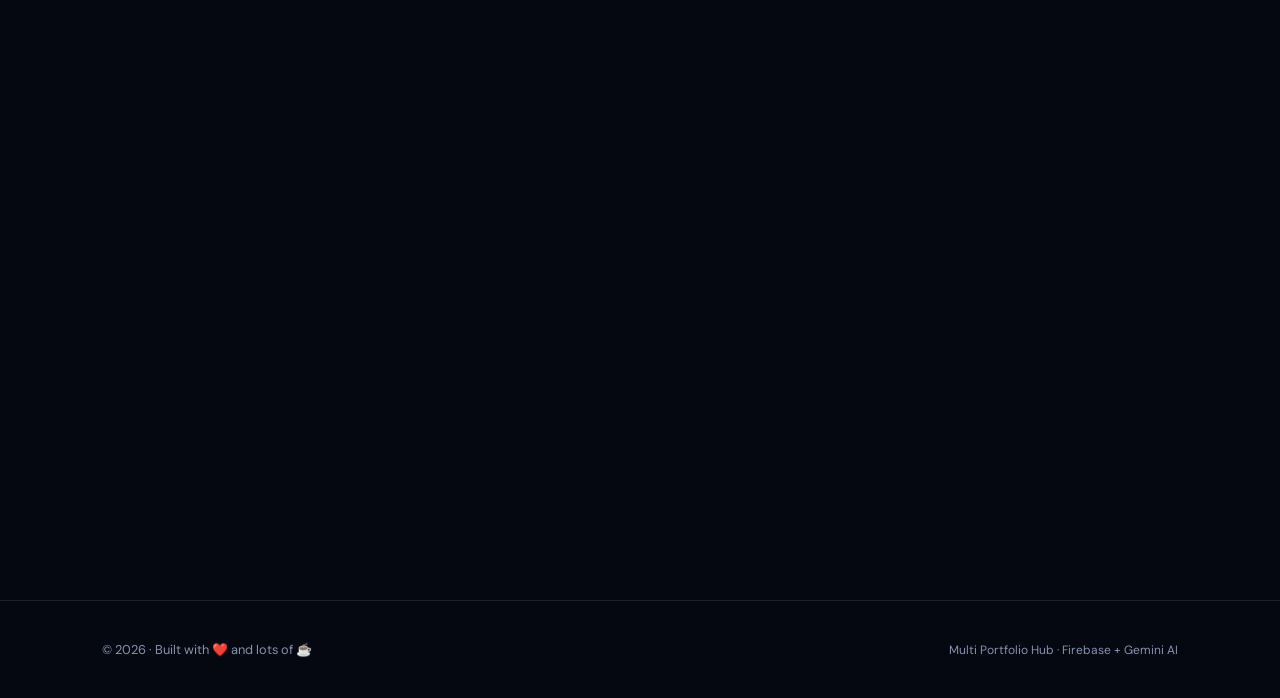
==== commit 5024b020: "Update title in index.html" ====
--- a/index.html
+++ b/index.html
@@ -4,7 +4,7 @@
 <head>
   <meta charset="UTF-8" />
   <meta name="viewport" content="width=device-width, initial-scale=1.0" />
-  <title>Multi Portfolio — Futuristic CV Hub</title>
+  <title>PORTFOLIO.hub — Futuristic CV Hub</title>
   <link rel="preconnect" href="https://fonts.googleapis.com">
   <link
     href="https://fonts.googleapis.com/css2?family=Syne:wght@400;600;700;800&family=DM+Sans:wght@300;400;500&display=swap"
@@ -24,7 +24,7 @@
   <canvas id="particles"></canvas>
 
   <nav>
-    <div class="nav-logo">PORTFOLIO.hub</div>
+    <div class="nav-logo">Multi-Portfolio</div>
     <ul class="nav-links">
       <li><a href="#home">Home</a></li>
       <li><a href="#about">About</a></li>
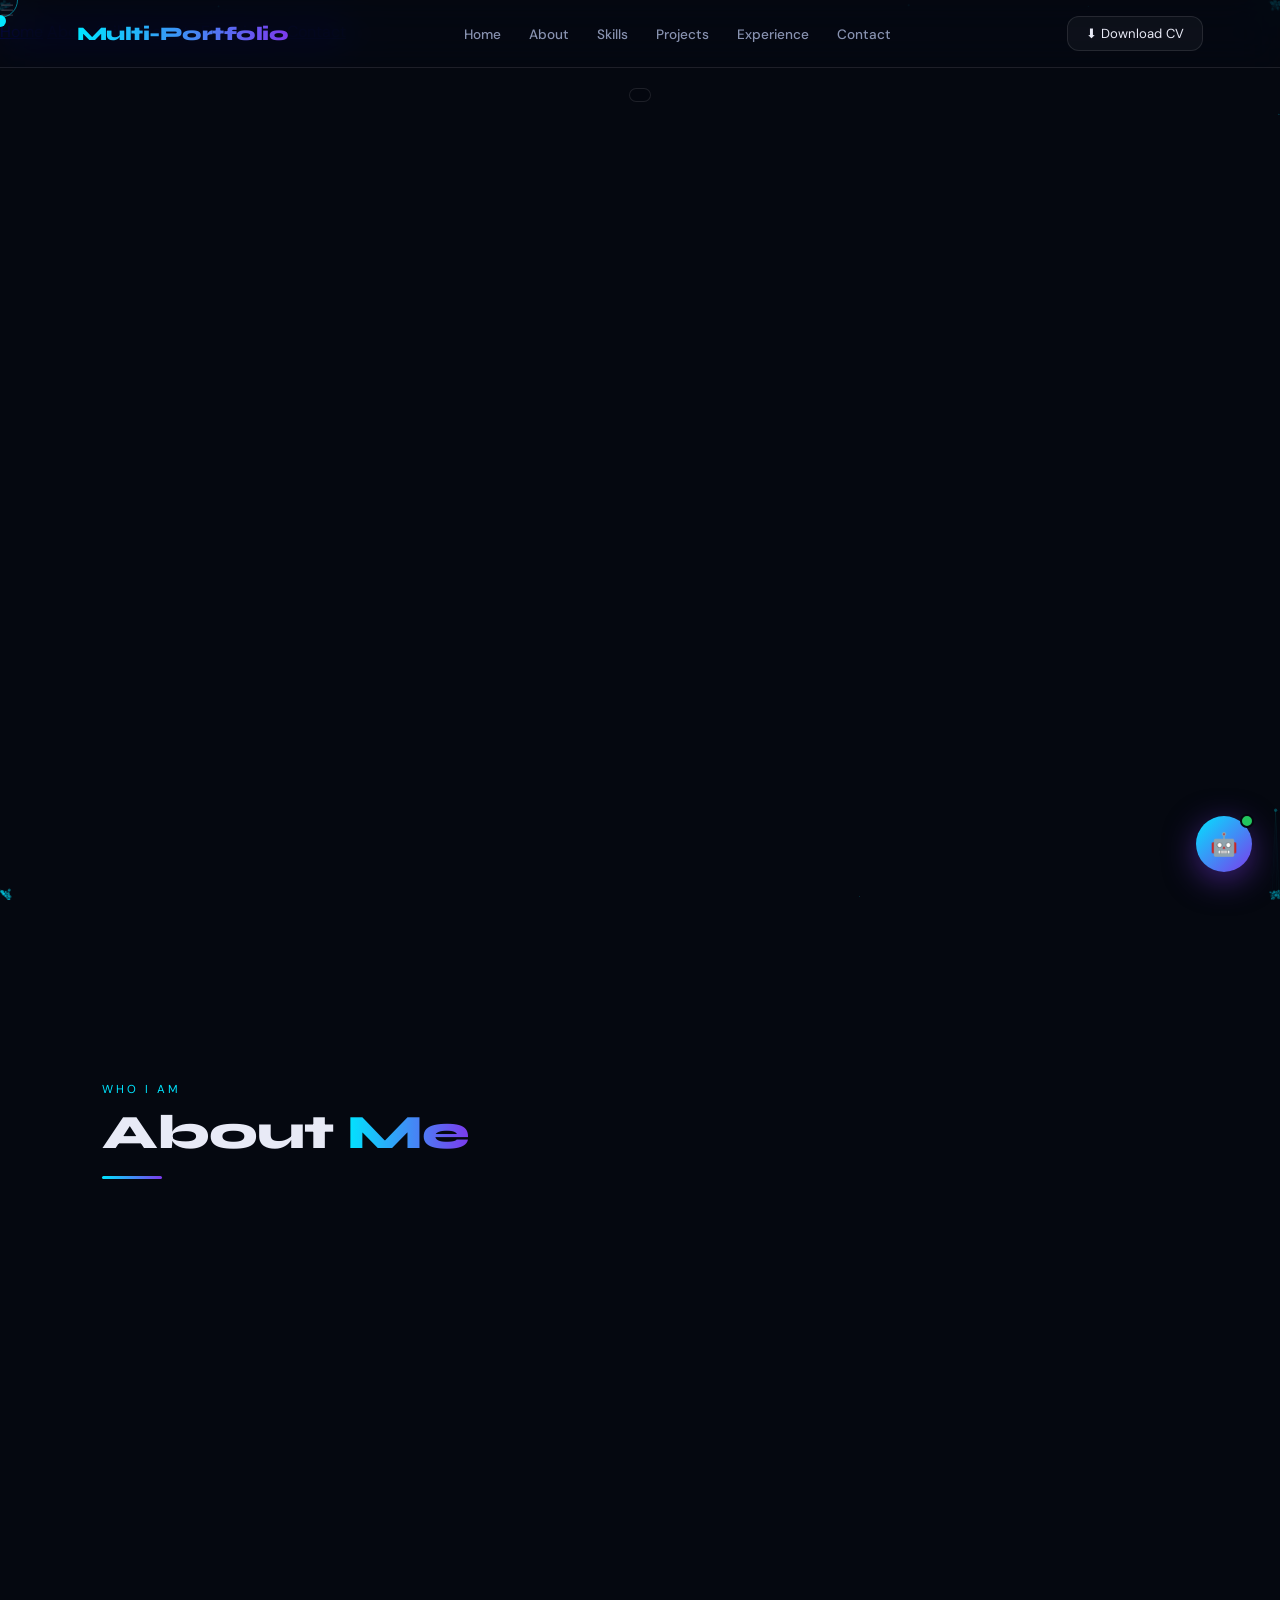
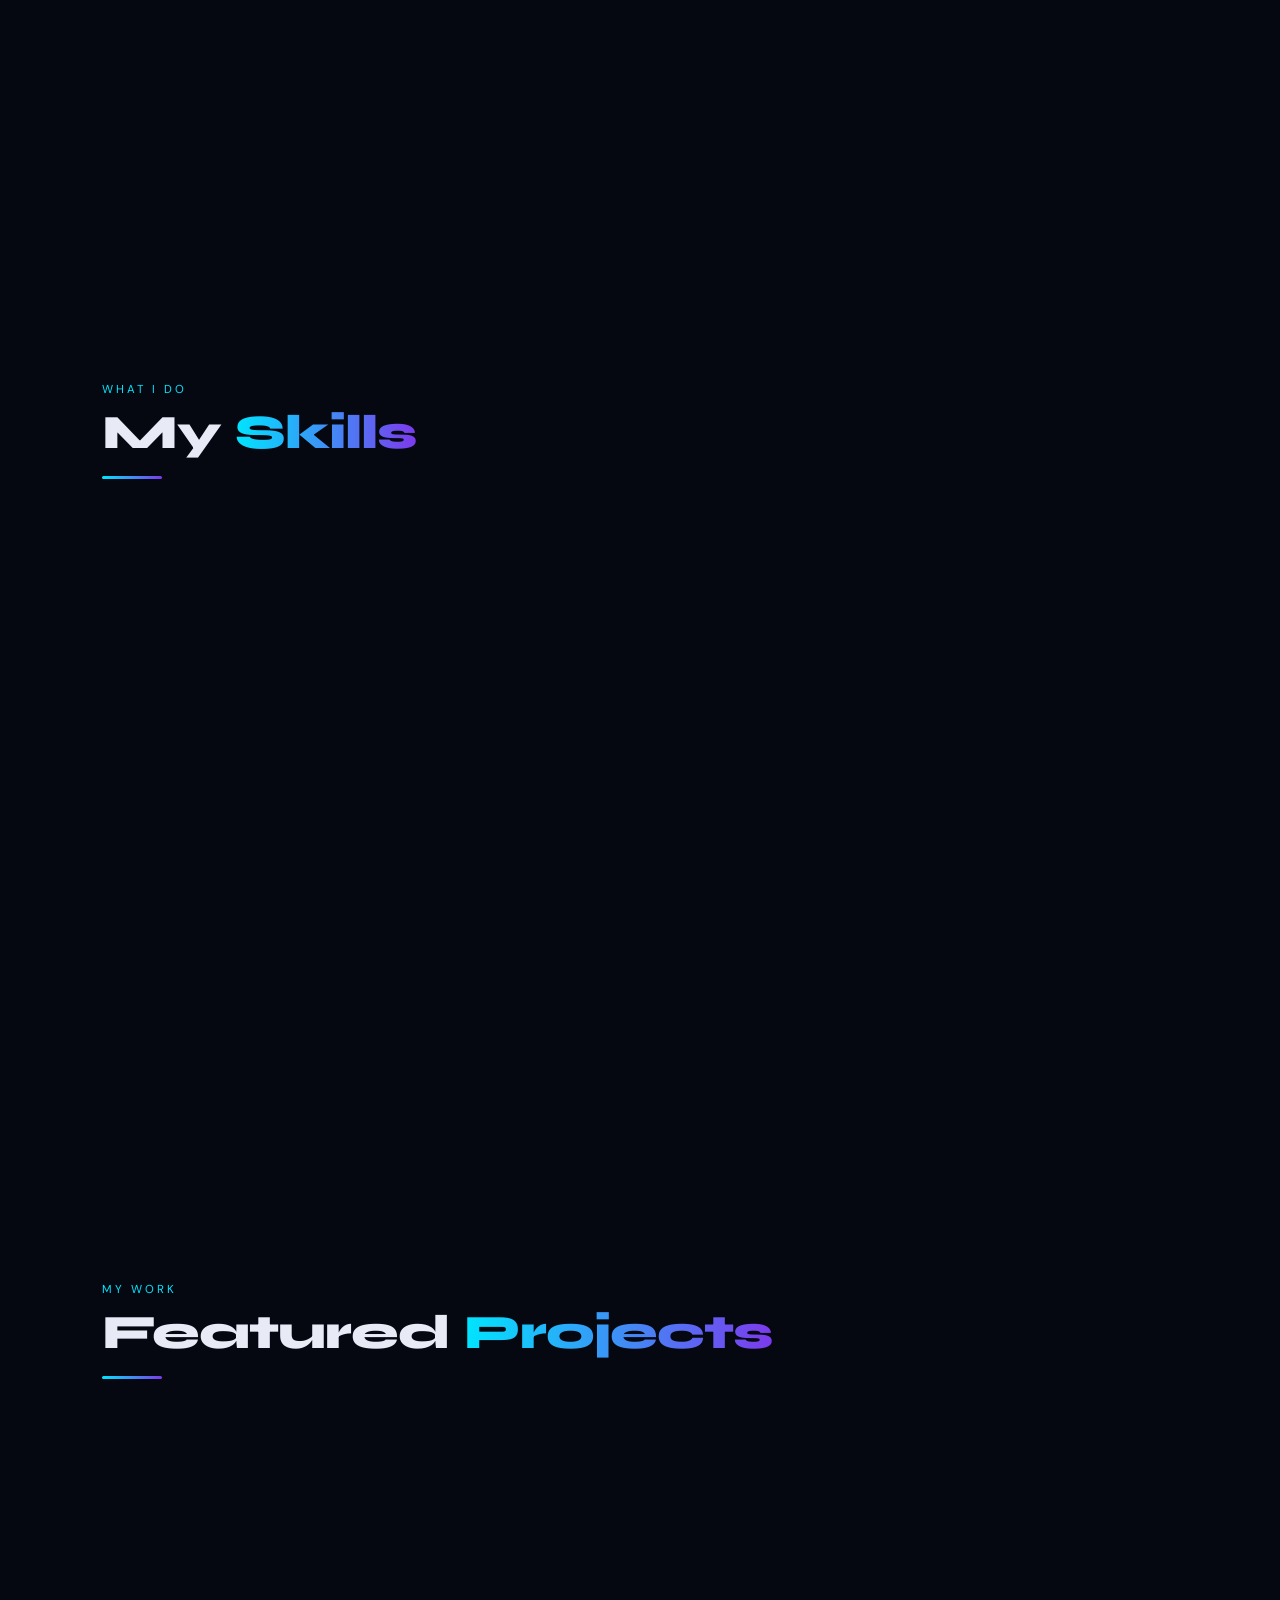
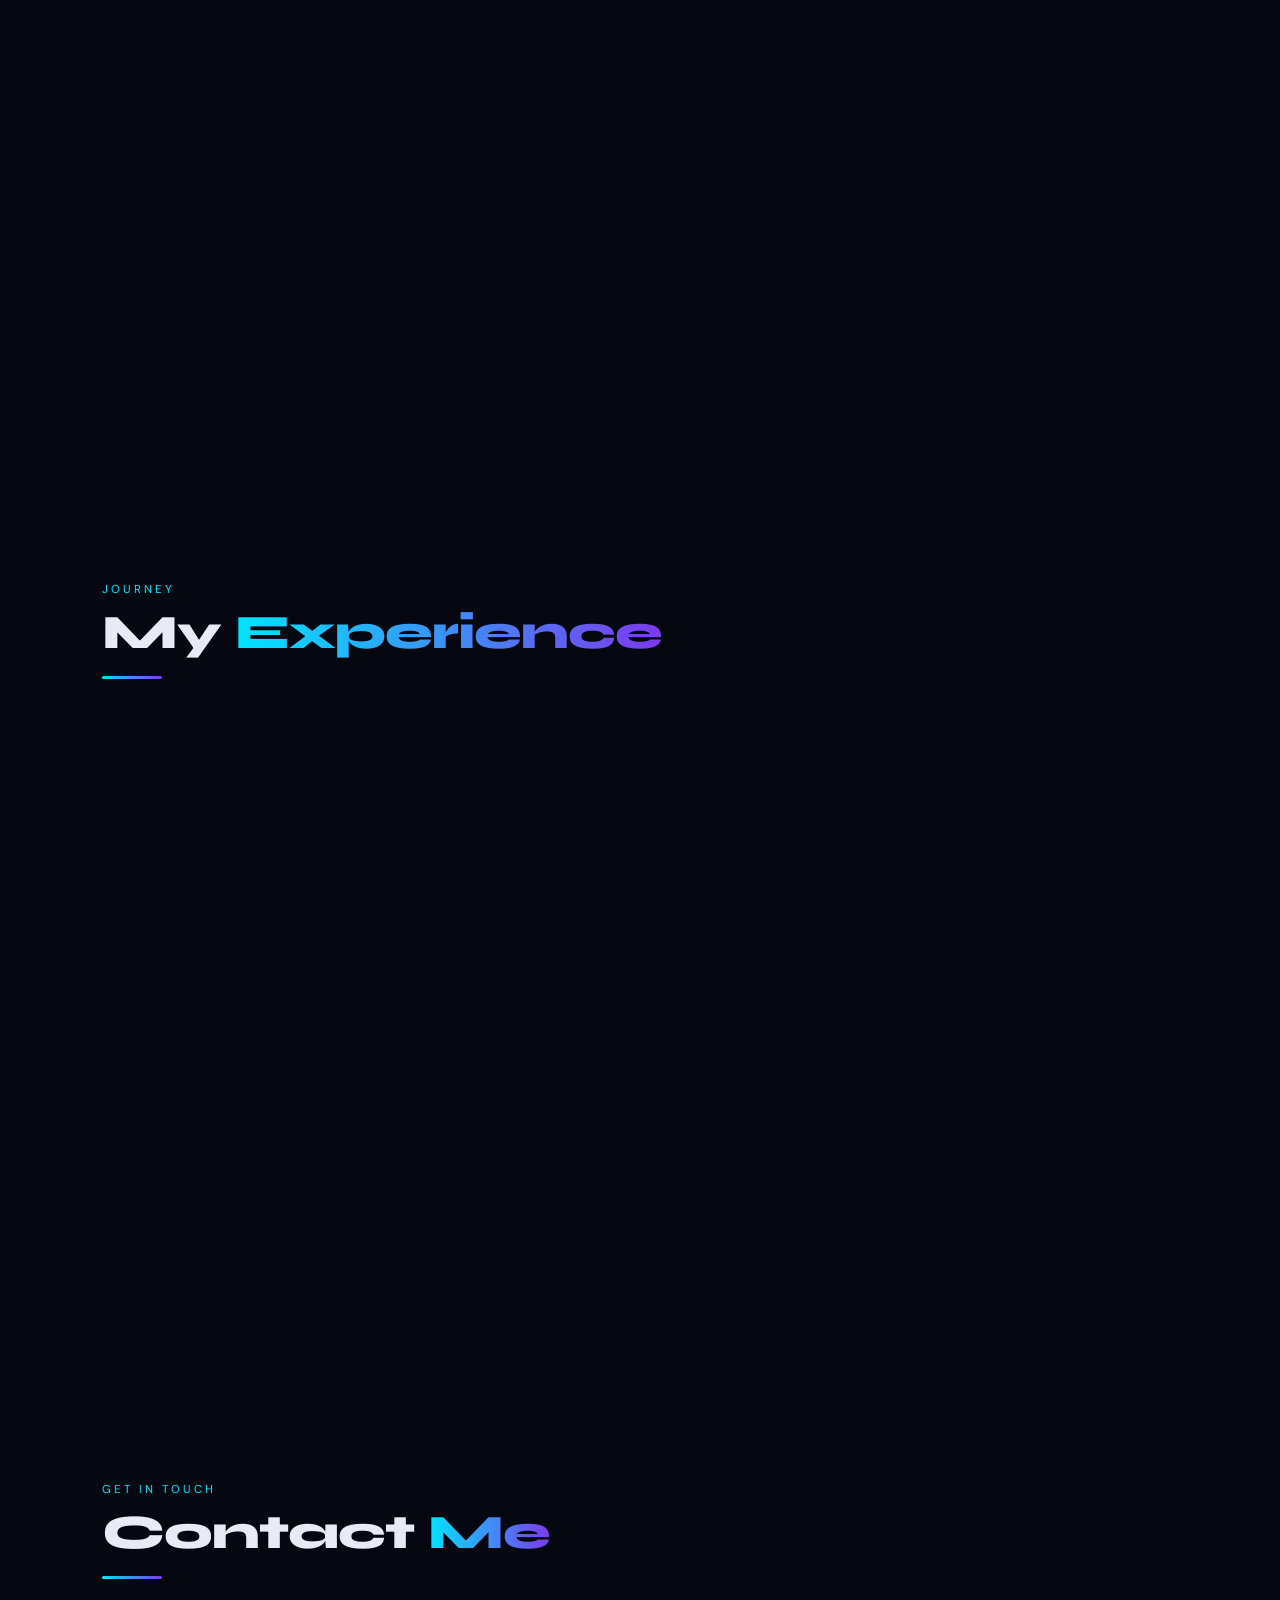
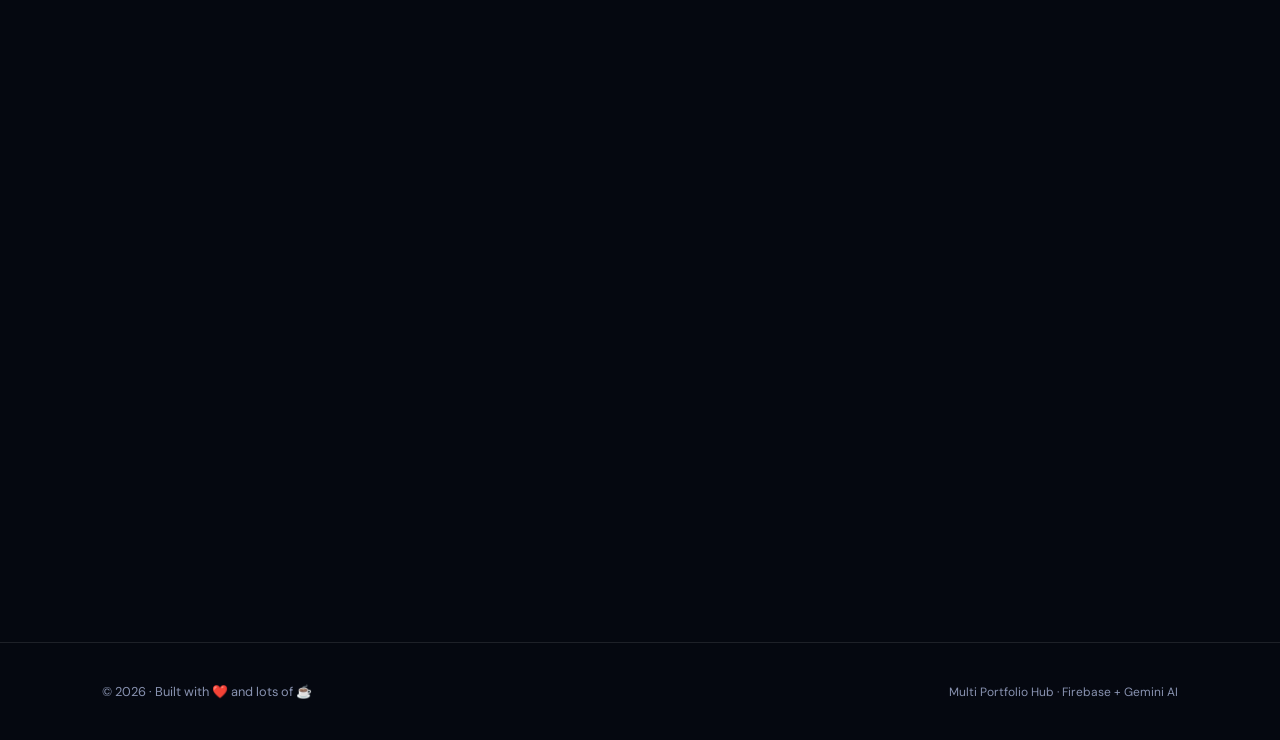
==== commit e420130f: "Add mobile menu with navigation links" ====
--- a/index.html
+++ b/index.html
@@ -5,6 +5,7 @@
   <meta charset="UTF-8" />
   <meta name="viewport" content="width=device-width, initial-scale=1.0" />
   <title>PORTFOLIO.hub — Futuristic CV Hub</title>
+  <div class="menu-toggle" onclick="toggleMenu()">☰</div>
   <link rel="preconnect" href="https://fonts.googleapis.com">
   <link
     href="https://fonts.googleapis.com/css2?family=Syne:wght@400;600;700;800&family=DM+Sans:wght@300;400;500&display=swap"
@@ -22,6 +23,15 @@
   <div id="cursor-ring"></div>
   <div id="progress"></div>
   <canvas id="particles"></canvas>
+
+  <div id="mobile-menu" class="mobile-menu">
+  <a href="#home">Home</a>
+  <a href="#about">About</a>
+  <a href="#skills">Skills</a>
+  <a href="#projects">Projects</a>
+  <a href="#experience">Experience</a>
+  <a href="#contact">Contact</a>
+</div>
 
   <nav>
     <div class="nav-logo">Multi-Portfolio</div>
--- a/assets/css/style.css
+++ b/assets/css/style.css
@@ -1368,4 +1368,198 @@
     width: calc(100vw - 32px);
     right: 16px;
   }
-}+}
+
+/* ========================= */
+/* MOBILE & RESPONSIVE FIX   */
+/* ========================= */
+
+/* Tablet */
+@media (max-width: 1024px) {
+
+  section {
+    padding: 120px 6% 70px;
+  }
+
+  .hero-section {
+    gap: 40px;
+  }
+
+  .hero-name {
+    font-size: clamp(2.2rem, 6vw, 4rem);
+  }
+
+  .hero-desc {
+    max-width: 100%;
+  }
+
+  .hero-stats {
+    gap: 20px;
+    flex-wrap: wrap;
+    justify-content: center;
+  }
+
+  .skills-grid {
+    grid-template-columns: repeat(auto-fit, minmax(150px, 1fr));
+  }
+
+  .projects-grid {
+    grid-template-columns: repeat(auto-fit, minmax(240px, 1fr));
+  }
+
+  .contact-grid {
+    gap: 24px;
+  }
+}
+
+
+/* Mobile Besar */
+@media (max-width: 768px) {
+
+  body {
+    cursor: default; /* matiin custom cursor biar ga bug di HP */
+  }
+
+  #cursor,
+  #cursor-ring {
+    display: none;
+  }
+
+  nav {
+    padding: 14px 5%;
+  }
+
+  .nav-logo {
+    font-size: 1rem;
+  }
+
+  .btn-ghost {
+    padding: 6px 12px;
+    font-size: 0.75rem;
+  }
+
+  section {
+    padding: 110px 5% 60px;
+  }
+
+  .hero-section {
+    gap: 30px;
+  }
+
+  .hero-name {
+    font-size: clamp(2rem, 7vw, 3rem);
+    letter-spacing: -1px;
+  }
+
+  .typing-wrap {
+    font-size: 1.1rem;
+  }
+
+  .hero-desc {
+    font-size: 0.85rem;
+  }
+
+  .hero-cta {
+    flex-direction: column;
+    align-items: flex-start;
+  }
+
+  .hero-stats {
+    justify-content: space-between;
+    gap: 16px;
+  }
+
+  .stat-num {
+    font-size: 1.4rem;
+  }
+
+  .about-text {
+    font-size: 0.85rem;
+  }
+
+  .glass-card {
+    padding: 20px;
+  }
+
+  .skills-grid {
+    grid-template-columns: repeat(2, 1fr);
+  }
+
+  .projects-grid {
+    grid-template-columns: 1fr;
+  }
+
+  .project-img {
+    height: 150px;
+  }
+
+  .timeline {
+    padding-left: 24px;
+  }
+
+  .tl-title {
+    font-size: 0.95rem;
+  }
+
+  .contact-info h3 {
+    font-size: 1.2rem;
+  }
+
+  .contact-info p {
+    font-size: 0.85rem;
+  }
+
+  .form-group input,
+  .form-group textarea {
+    font-size: 0.85rem;
+    padding: 12px;
+  }
+
+  footer {
+    flex-direction: column;
+    text-align: center;
+  }
+}
+
+
+/* Mobile Kecil (HP jadul / layar sempit) */
+@media (max-width: 480px) {
+
+  .hero-name {
+    font-size: 2rem;
+  }
+
+  .typing-wrap {
+    font-size: 1rem;
+  }
+
+  .skills-grid {
+    grid-template-columns: 1fr;
+  }
+
+  .profile-switcher {
+    padding: 6px;
+    gap: 6px;
+  }
+
+  .profile-btn {
+    padding: 6px 10px;
+    font-size: 0.7rem;
+  }
+
+  .chat-suggestions {
+    display: none; /* biar ga sempit */
+  }
+
+  #chat-panel {
+    height: 75vh;
+  }
+
+  .chat-messages {
+    padding: 12px;
+  }
+
+  .msg {
+    font-size: 0.78rem;
+  }
+}
